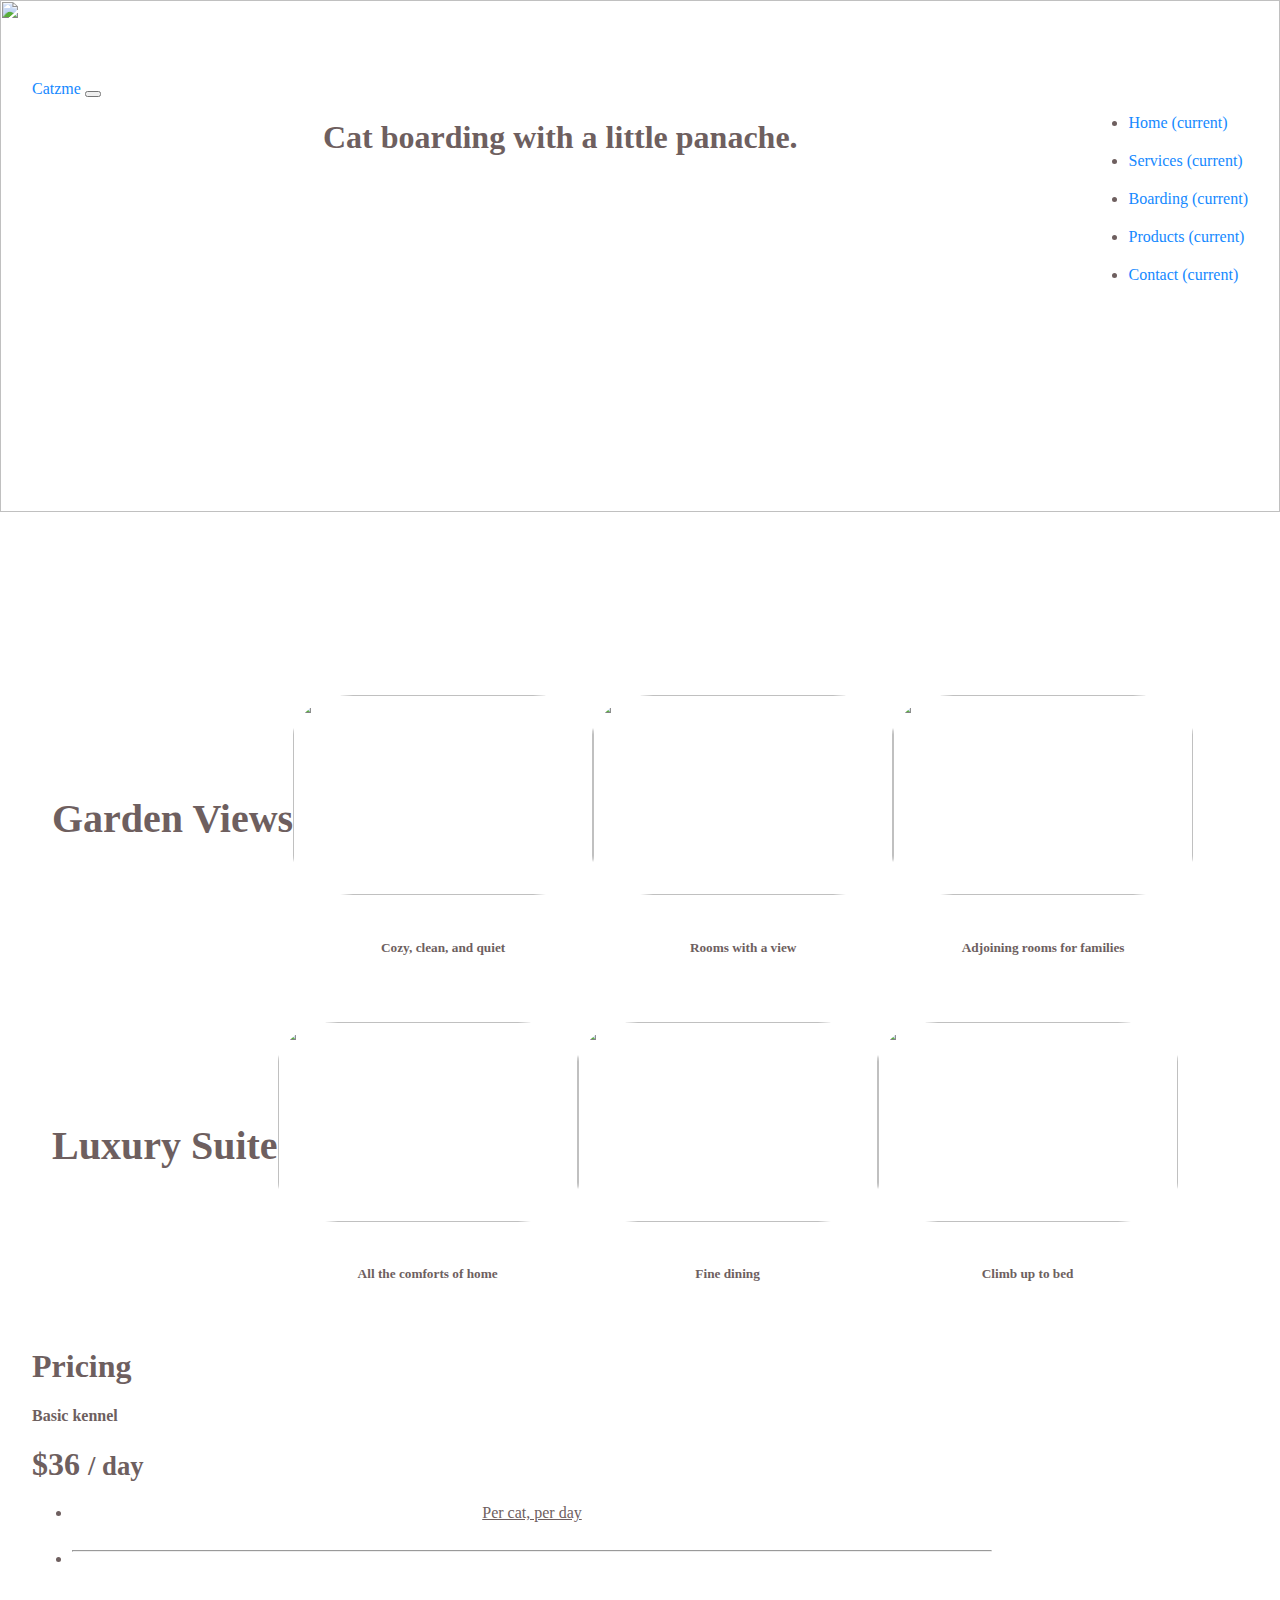
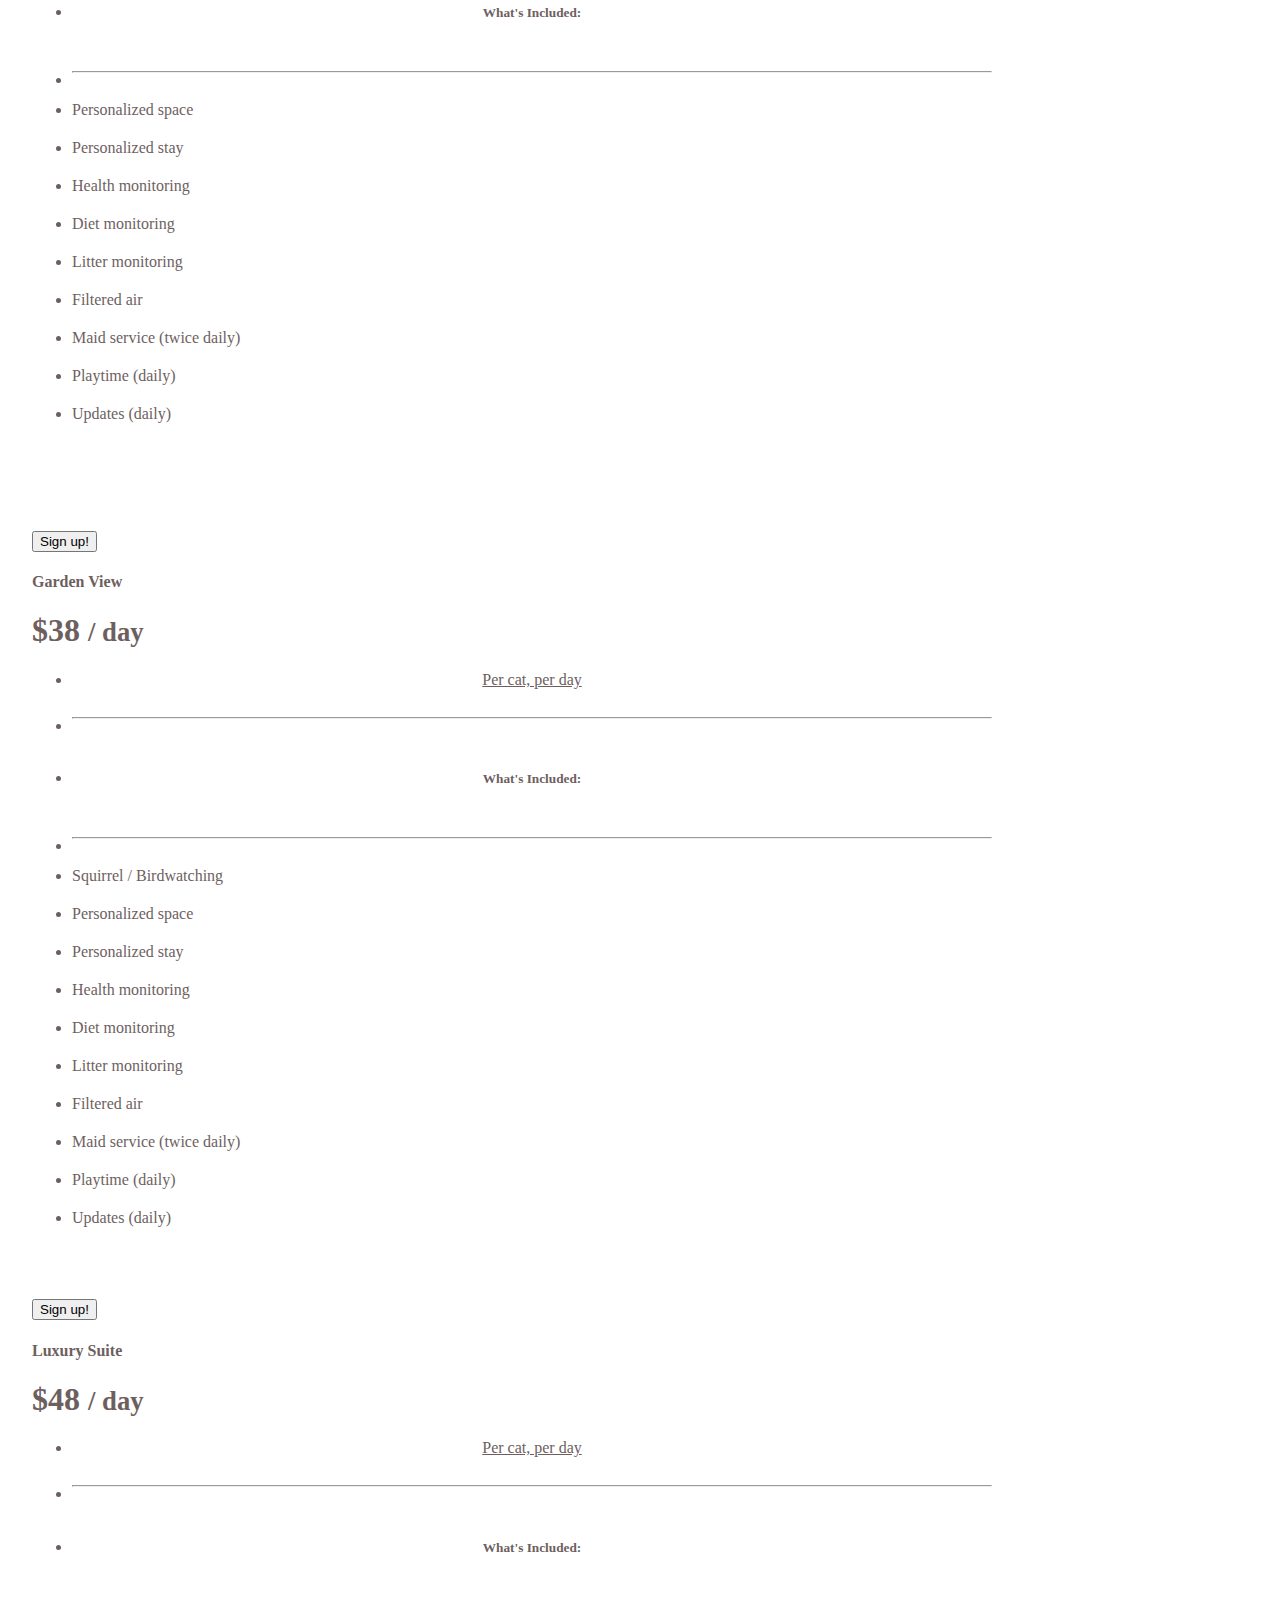
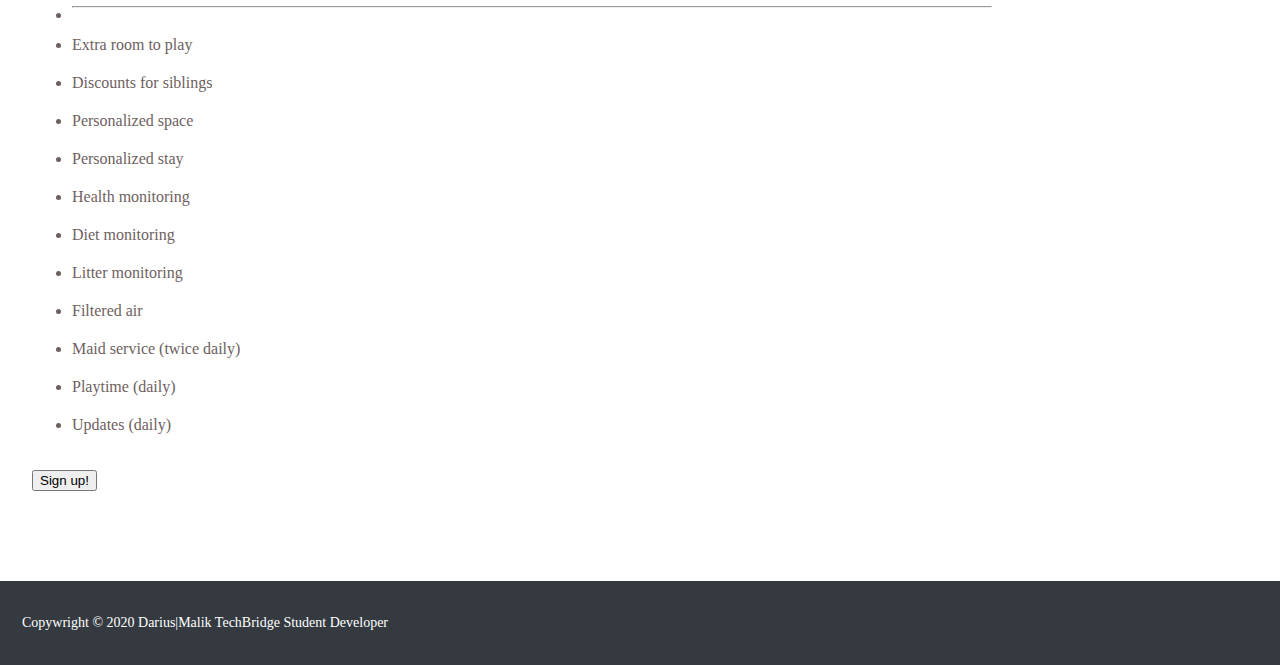
==== boarding.html @ c49a37c1 "Merge pull request #10 from MalikDiop/Mitchell" ====
<!DOCTYPE html>
<html lang="en">
<head>
    <meta charset="UTF-8">
    <meta name="viewport" content="width=device-width, initial-scale=1.0">
    <meta charset="utf-8">
        <meta name="viewport" content="width=device-width, initial-scale=1, shrink-to-fit=no">
        <meta name="description" content="">
        <meta name="author" content="Mark Otto, Jacob Thornton, and Bootstrap contributors">
        <meta name="generator" content="Jekyll v4.0.1">
        <link rel="stylesheet" href="https://stackpath.bootstrapcdn.com/bootstrap/4.5.0/css/bootstrap.min.css" integrity="sha384-9aIt2nRpC12Uk9gS9baDl411NQApFmC26EwAOH8WgZl5MYYxFfc+NcPb1dKGj7Sk" crossorigin="anonymous">
        <link rel="stylesheet" href="style.css">

        <link rel="canonical" href="https://getbootstrap.com/docs/4.5/examples/jumbotron/">

        <!-- Bootstrap core CSS -->
        <link href="../assets/dist/css/bootstrap.css" rel="stylesheet">

        
        <!-- Custom styles for this template -->
        <link href="../assets/dist/css/bootstrap.css" rel="stylesheet">
        <link href="style.css" rel="stylesheet">
    <title>Catzme</title>
</head>
<body style="margin-bottom: 0; padding-bottom: 0;">
    <nav class="navbar navbar-expand-md navbar-dark fixed-top bg-dark">
        <a class="navbar-brand" href="#">Catzme</a>
        <button class="navbar-toggler" type="button" data-toggle="collapse" data-target="#navbarsExampleDefault" aria-controls="navbarsExampleDefault" aria-expanded="false" aria-label="Toggle navigation">
        <span class="navbar-toggler-icon"></span>
        </button>

        <div class="collapse navbar-collapse"  id="navbarsExampleDefault">
            <ul class="navbar-nav ml-auto">
                <li class="nav-item">
                <a class="nav-link" href="index.html">Home <span class="sr-only">(current)</span></a>
                </li>
                <li class="nav-item">
                <a class="nav-link" href="Services.html">Services <span class="sr-only">(current)</span></a>
                </li>
                <li class="nav-item active">
                    <a class="nav-link" href="boarding.html">Boarding <span class="sr-only">(current)</span></a>
                    </li>
                <li class="nav-item">
                <a class="nav-link " href="Products.html">Products <span class="sr-only">(current)</span></a>
                </li>
                <li class="nav-item">
                <a class="nav-link " href="Contact.html">Contact <span class="sr-only">(current)</span></a>
                </li>
                </ul>
        </div>
    </nav>

    <div id="myCarousel" class="carousel slide" data-ride="carousel">
        <ol class="carousel-indicators">
          <!-- <li data-target="#myCarousel" data-slide-to="0" class="active"></li> -->
          <!-- <li data-target="#myCarousel" data-slide-to="1"></li>
          <li data-target="#myCarousel" data-slide-to="2"></li> -->
        </ol>
        <div class="carousel-inner">
          <div class="carousel-item active">
            <img src="images/boarding.jpg" alt="" class="backGroundCat">
            <div class="container">
              <div class="carousel-caption text-center">
                <!-- <h4>Boarding</h4> -->
                <h1 class="display-3">Cat boarding with a little panache.</h1>
                <br>
                <br>
                <br>
                <br>
                
                <!-- <p><a class="btn btn-lg btn-primary" href="#" role="button">Sign up today</a></p> -->
              </div>
            </div>
          </div>

        </div>
    </div>
    <div class="container marketing">
      
      <!-- Three columns of text below the carousel -->
      <div class="row">
        <h3 class="header1 col-lg-12 ">Garden Views</h3>
        <div class="col-lg-4">
          
          <img src="images/Cozy.jpg" alt="" class="view">
          <br>
          <br>
          <h5>Cozy, clean, and quiet</h5>
          
        </div><!-- /.col-lg-4 -->
        <div class="col-lg-4">
          <img src="images/view.jpg" alt="" class="view">
          <br>
          <br>
          <h5>Rooms with a view </h5>
          
        </div><!-- /.col-lg-4 -->
        <div class="col-lg-4">
          <img src="images/family.jpg" alt="" class="view">
          <br>
          <br>
          <h5> Adjoining rooms for families</h5>
          
        </div><!-- /.col-lg-4 -->
      </div><!-- /.row -->
      <div class="row">
        <h3 class="header1 col-lg-12 ">Luxury Suite</h3>
        <div class="col-lg-4">
          <img src="images/comfort.jpg" alt="" class="view">
          <br>
          <br>
          <h5>All the comforts of home</h5>
          
        </div><!-- /.col-lg-4 -->
        <div class="col-lg-4">
          <img src="images/dining.jpg" alt="" class="view">
          <br>
          <br>
          <h5>Fine dining</h5>
          
        </div><!-- /.col-lg-4 -->
        <div class="col-lg-4">
          <img src="images/climb.jpg" alt="" class="view">
          <br>
          <br>
          <h5> Climb up to bed</h5>
          
        </div><!-- /.col-lg-4 -->
      </div>

      <!-- Pricing Info -->
      
      <div class="pricing-header px-3 py-3 pt-md-5 pb-md-4 mx-auto text-center">
        <h1 class="display-4">Pricing</h1>
        
      </div>
      
      <div class="container center">
        <div class="card-deck mb-3 text-center">
          <div class="card mb-4 shadow-sm">
            <div class="card-header">
              <h4 class="my-0 font-weight-normal">Basic kennel</h4>
            </div>
            <div class="card-body">
              <h1 class="card-title pricing-card-title">$36 <small class="text-muted">/ day</small></h1>
              <ul class="list-unstyled mt-3 mb-4">
                <li class= "li">Per cat, per day</li>
                <li><hr></li>
                <li><h5 class="h5">What's Included:</h5></li>
                <li><hr></li>
                <li>Personalized space</li>
                <li>Personalized stay</li>
                <li>Health monitoring</li>
                <li>Diet monitoring</li>
                <li>Litter monitoring</li>
                <li>Filtered air</li>
                <li>Maid service (twice daily)</li>
                <li>Playtime (daily)</li>
                <li>Updates (daily)</li>
                <br>
                <br>
                <br>
                <br>

                
              </ul>
              <a href="Contact.html"><button type="button" class="btn btn-lg btn-block btn-outline-primary" href="contact.html">Sign up!</button></a>
            </div>
          </div>
          <div class="card mb-4 shadow-sm">
            <div class="card-header">
              <h4 class="my-0 font-weight-normal">Garden View</h4>
            </div>
            <div class="card-body">
              <h1 class="card-title pricing-card-title">$38 <small class="text-muted">/ day</small></h1>
              <ul class="list-unstyled mt-3 mb-4">
                <li class= "li">Per cat, per day</li>
                <li><hr></li>
                <li><h5 class="h5">What's Included:</h5></li>
                <li><hr></li>
                <li>Squirrel / Birdwatching</li>
                <li>Personalized space</li>
                <li>Personalized stay</li>
                <li>Health monitoring</li>
                <li>Diet monitoring</li>
                <li>Litter monitoring</li>
                <li>Filtered air</li>
                <li>Maid service (twice daily)</li>
                <li>Playtime (daily)</li>
                <li>Updates (daily)</li>
                <br>
                <br>
                
              </ul>
              <a href="Contact.html"><button type="button" class="btn btn-lg btn-block btn-outline-primary" href="contact.html">Sign up!</button></a>            </div>
          </div>
          <div class="card mb-4 shadow-sm">
            <div class="card-header">
              <h4 class="my-0 font-weight-normal">Luxury Suite</h4>
            </div>
            <div class="card-body">
              <h1 class="card-title pricing-card-title">$48 <small class="text-muted">/ day</small></h1>
              <ul class="list-unstyled mt-3 mb-4">
                <li class= "li">Per cat, per day</li>
                <li><hr></li>
                <li><h5 class="h5">What's Included:</h5></li>
                <li><hr></li>
                <li>Extra room to play</li>
                <li>Discounts for siblings</li>
                <li>Personalized space</li>
                <li>Personalized stay</li>
                <li>Health monitoring</li>
                <li>Diet monitoring</li>
                <li>Litter monitoring</li>
                <li>Filtered air</li>
                <li>Maid service (twice daily)</li>
                <li>Playtime (daily)</li>
                <li>Updates (daily)</li>
                
              </ul>
              <a href="Contact.html"><button type="button" class="btn btn-lg btn-block btn-outline-primary" href="contact.html">Sign up!</button></a>            </div>
          </div>
        </div>
      </div>
    </div>
    <br>
    <br>
    <br>
    <br>
    <br>

  </body>
  </div>
    <footer class="body" style="text-align: left;" style="margin-left: 50px;">
        <p>Copywright &copy; 2020 Darius|Malik TechBridge Student Developer</p>
    </footer>
        
       
    <script src="https://code.jquery.com/jquery-3.5.1.slim.min.js" integrity="sha384-DfXdz2htPH0lsSSs5nCTpuj/zy4C+OGpamoFVy38MVBnE+IbbVYUew+OrCXaRkfj" crossorigin="anonymous"></script>
      <script src="https://cdn.jsdelivr.net/npm/popper.js@1.16.0/dist/umd/popper.min.js" integrity="sha384-Q6E9RHvbIyZFJoft+2mJbHaEWldlvI9IOYy5n3zV9zzTtmI3UksdQRVvoxMfooAo" crossorigin="anonymous"></script>
      <script src="https://stackpath.bootstrapcdn.com/bootstrap/4.5.0/js/bootstrap.min.js" integrity="sha384-OgVRvuATP1z7JjHLkuOU7Xw704+h835Lr+6QL9UvYjZE3Ipu6Tp75j7Bh/kR0JKI" crossorigin="anonymous"></script>
      <script src="script.js"></script>
    

</html>
---- style.css ----
body {
    padding-top: 3.5rem;
    display: block;
    margin: 2rem;
}

.navbar-nav {
    float: right;

}

.Image1 {
    width: 100%;
    
}

/*-----------Switched Button----*/

/* Dark Mode */
.dark {
    background-color: #333;
    color: white;
    height: 100vh;
    margin: 20px;
  }
  
  .dark li a {
    color: white;
  }
  
  .dark li a:hover {
    background-color: #111;
  }
  
  /* Light Mode */
  .light {
    background-color: #7d0552;
    color: white;
    height: 100vh;
  }
  
  .light li a {
    color: white;
  }
  
  .light li a:hover {
    background-color: rgb(29, 128, 210);
  }
  
  /* Styling the Switch button */
  .switch {
    position: relative;
    display: inline-block;
    width: 60px;
    height: 34px;
  }
  
  /* Hide default HTML checkbox */
  .switch input {
    opacity: 0;
    width: 0;
    height: 0;
  }
  
  /* The slider */
  .slider {
    position: absolute;
    cursor: pointer;
    top: 0;
    left: 0;
    right: 0;
    bottom: 0;
    background-color: #111;
    -webkit-transition: .4s;
    transition: .4s;
  }
  
  .slider:before {
    position: absolute;
    content: "";
    height: 26px;
    width: 26px;
    left: 4px;
    bottom: 4px;
    background-color: white;
    -webkit-transition: .4s;
    transition: .4s;
  }
  
  input:checked + .slider {
    background-color: rgb(236, 17, 181);
  }
  
  input:focus + .slider {
    box-shadow: 0 0 1px rgb(29, 128, 210);
  }
  
  input:checked + .slider:before {
    -webkit-transform: translateX(26px);
    -ms-transform: translateX(26px);
    transform: translateX(26px);
  }
  
  /* Rounded sliders */
  .slider.round {
    border-radius: 34px;
    width: 60px;
  }
  
  .slider.round:before {
    border-radius: 50%;
  }
  
  .row {
    margin: 20px;
    display: flex;
    
     }
  .col {
    margin: 20px;
    
   
  }


/*Move from index.html*/
/*<style>*/
.bd-placeholder-img {
    font-size: 1.125rem;
    text-anchor: middle;
    -webkit-user-select: none;
    -moz-user-select: none;
    -ms-user-select: none;
    user-select: none;
}

@media (min-width: 768px) {
    .bd-placeholder-img-lg {
    font-size: 3.5rem;
    }
}
/*  </style>*/


/*Move from Products.html*/

li{
    text-align: right;
}
.row{
    width: 100%;
}

img{
    width: 100%;
    ;
}
.display-3{
    text-align: center;
}

.product_description{
    display: block;
    margin-block-start: 2em;
    margin-block-end: 3em;
    margin-inline-start: 20px;
    margin-inline-end: 0px;
    font-size: large;

}
.product1{
    padding-inline-start: 50px;
    width: 100%;
    padding-top: 50px;
}
li{
    text-align: left;
    padding-bottom: 20px;
}
#image2{
    width: 100%;

}

#fl-to-top {
  
  
  background-color: #333;
  position: fixed;
  bottom: 15px;
  right: 15px;
  width: 44px;
  height: 42px;
  text-align: center;
  z-index: 1003;
}

a {
  color: #d6bbc0;
  text-decoration: none;
  cursor: pointer;
  text-align: center;
}
#fl-to-top i {
  position: absolute;
  top: 12px;
  left: 6px;
  color: white;
  font-size: 50px;
  line-height: 30px;
  font-weight: bolder;
  
}
.fa, .fas {
  font-weight: 900;
}
.fa, .far, .fas {
  font-family: "Font Awesome 5 Free";
}


/*contact*/

.display-4{
    margin-top: 20px;
}

main{
    margin-left: 30px;
}

/*footer*/
.body{
    margin-left: -50px;
    margin-bottom: 0px;
    font-size: 14px;
    background-color: #343a40!important;
    width: 1500px;
    padding: 20px 0px 20px 40px;
    color: white;
    display: block;
}
.gray{
  height: 100vh;
    margin: 20px;

}

/*Contact with game*/

.happyFace{
  text-align: center;
}

a{
  color: #1589ff;
}

/* Carousel */
/* GLOBAL STYLES
-------------------------------------------------- */
/* Padding below the footer and lighter body text */

body {
  padding-top: 3rem;
  padding-bottom: 3rem;
  color: #6e5f5f;
}


/* CUSTOMIZE THE CAROUSEL
-------------------------------------------------- */

/* Carousel base class */
.carousel {
  margin-bottom: 4rem;
}
/* Since positioning the image, we need to help out the caption */
.carousel-caption {
  bottom: 3rem;
  z-index: 10;
}

/* Declare heights because of positioning of img element */
.carousel-item {
  height: 32rem;
}
.carousel-item > img {
  position: absolute;
  top: 0;
  left: 0;
  min-width: 100%;
  height: 32rem;
}


/* MARKETING CONTENT
-------------------------------------------------- */

/* Center align the text within the three columns below the carousel */
.marketing .col-lg-4 {
  margin-bottom: 1.5rem;
  text-align: center;
}
.marketing h2 {
  font-weight: 400;
}
.marketing .col-lg-4 p {
  margin-right: .75rem;
  margin-left: .75rem;
}


/* Featurettes
------------------------- */

.featurette-divider {
  margin: 5rem 0; /* Space out the Bootstrap <hr> more */
}

/* Thin out the marketing headings */
.featurette-heading {
  font-weight: 300;
  line-height: 1;
  letter-spacing: -.05rem;
}


/* RESPONSIVE CSS
-------------------------------------------------- */

@media (min-width: 40em) {
  /* Bump up size of carousel content */
  .carousel-caption p {
    margin-bottom: 1.25rem;
    font-size: 1.25rem;
    line-height: 1.4;
  }

  .featurette-heading {
    font-size: 50px;
  }
}

@media (min-width: 62em) {
  .featurette-heading {
    margin-top: 7rem;
  }
}




.cat-1{
    width: 140px;
    height: 140px;
    border-radius: 50%;

}
.cat-2{
    width: 140px;
    height: 140px;
    border-radius: 50%;
}

.cat-3{
    width: 140px;
    height: 140px;
    border-radius: 50%;

}

.backGroundCat{


}


.square{
    width: 500px;
    height: 350px;
}

.prevent{

    width: 400;
    height: 400;

}

.header1{
    text-align: center;
    font-size: 40px;
    white-space: pre-wrap;
    margin-bottom: 60px;
    margin-top: 100px;
}

.view{
    width: 300px;
    height: 200px;
    border-radius: 20%;
}

/* Pricing */

html {
    font-size: 14px;
  }
  @media (min-width: 768px) {
    html {
      font-size: 16px;
    }
  }
  
  .center {
    max-width: 960px;
  }
  
  .pricing-header {
    max-width: 700px;
  }
  
  .card-deck .card {
    min-width: 220px;
  }


  .li{
      text-align: center;
      text-decoration: underline;
  }
  
.h5{
  text-align: center;
}

.underline{
  border-top: 3px solid;
}
---- style.css ----
body {
    padding-top: 3.5rem;
    display: block;
    margin: 2rem;
}

.navbar-nav {
    float: right;

}

.Image1 {
    width: 100%;
    
}

/*-----------Switched Button----*/

/* Dark Mode */
.dark {
    background-color: #333;
    color: white;
    height: 100vh;
    margin: 20px;
  }
  
  .dark li a {
    color: white;
  }
  
  .dark li a:hover {
    background-color: #111;
  }
  
  /* Light Mode */
  .light {
    background-color: #7d0552;
    color: white;
    height: 100vh;
  }
  
  .light li a {
    color: white;
  }
  
  .light li a:hover {
    background-color: rgb(29, 128, 210);
  }
  
  /* Styling the Switch button */
  .switch {
    position: relative;
    display: inline-block;
    width: 60px;
    height: 34px;
  }
  
  /* Hide default HTML checkbox */
  .switch input {
    opacity: 0;
    width: 0;
    height: 0;
  }
  
  /* The slider */
  .slider {
    position: absolute;
    cursor: pointer;
    top: 0;
    left: 0;
    right: 0;
    bottom: 0;
    background-color: #111;
    -webkit-transition: .4s;
    transition: .4s;
  }
  
  .slider:before {
    position: absolute;
    content: "";
    height: 26px;
    width: 26px;
    left: 4px;
    bottom: 4px;
    background-color: white;
    -webkit-transition: .4s;
    transition: .4s;
  }
  
  input:checked + .slider {
    background-color: rgb(236, 17, 181);
  }
  
  input:focus + .slider {
    box-shadow: 0 0 1px rgb(29, 128, 210);
  }
  
  input:checked + .slider:before {
    -webkit-transform: translateX(26px);
    -ms-transform: translateX(26px);
    transform: translateX(26px);
  }
  
  /* Rounded sliders */
  .slider.round {
    border-radius: 34px;
    width: 60px;
  }
  
  .slider.round:before {
    border-radius: 50%;
  }
  
  .row {
    margin: 20px;
    display: flex;
    
     }
  .col {
    margin: 20px;
    
   
  }


/*Move from index.html*/
/*<style>*/
.bd-placeholder-img {
    font-size: 1.125rem;
    text-anchor: middle;
    -webkit-user-select: none;
    -moz-user-select: none;
    -ms-user-select: none;
    user-select: none;
}

@media (min-width: 768px) {
    .bd-placeholder-img-lg {
    font-size: 3.5rem;
    }
}
/*  </style>*/


/*Move from Products.html*/

li{
    text-align: right;
}
.row{
    width: 100%;
}

img{
    width: 100%;
    ;
}
.display-3{
    text-align: center;
}

.product_description{
    display: block;
    margin-block-start: 2em;
    margin-block-end: 3em;
    margin-inline-start: 20px;
    margin-inline-end: 0px;
    font-size: large;

}
.product1{
    padding-inline-start: 50px;
    width: 100%;
    padding-top: 50px;
}
li{
    text-align: left;
    padding-bottom: 20px;
}
#image2{
    width: 100%;

}

#fl-to-top {
  
  
  background-color: #333;
  position: fixed;
  bottom: 15px;
  right: 15px;
  width: 44px;
  height: 42px;
  text-align: center;
  z-index: 1003;
}

a {
  color: #d6bbc0;
  text-decoration: none;
  cursor: pointer;
  text-align: center;
}
#fl-to-top i {
  position: absolute;
  top: 12px;
  left: 6px;
  color: white;
  font-size: 50px;
  line-height: 30px;
  font-weight: bolder;
  
}
.fa, .fas {
  font-weight: 900;
}
.fa, .far, .fas {
  font-family: "Font Awesome 5 Free";
}


/*contact*/

.display-4{
    margin-top: 20px;
}

main{
    margin-left: 30px;
}

/*footer*/
.body{
    margin-left: -50px;
    margin-bottom: 0px;
    font-size: 14px;
    background-color: #343a40!important;
    width: 1500px;
    padding: 20px 0px 20px 40px;
    color: white;
    display: block;
}
.gray{
  height: 100vh;
    margin: 20px;

}

/*Contact with game*/

.happyFace{
  text-align: center;
}

a{
  color: #1589ff;
}

/* Carousel */
/* GLOBAL STYLES
-------------------------------------------------- */
/* Padding below the footer and lighter body text */

body {
  padding-top: 3rem;
  padding-bottom: 3rem;
  color: #6e5f5f;
}


/* CUSTOMIZE THE CAROUSEL
-------------------------------------------------- */

/* Carousel base class */
.carousel {
  margin-bottom: 4rem;
}
/* Since positioning the image, we need to help out the caption */
.carousel-caption {
  bottom: 3rem;
  z-index: 10;
}

/* Declare heights because of positioning of img element */
.carousel-item {
  height: 32rem;
}
.carousel-item > img {
  position: absolute;
  top: 0;
  left: 0;
  min-width: 100%;
  height: 32rem;
}


/* MARKETING CONTENT
-------------------------------------------------- */

/* Center align the text within the three columns below the carousel */
.marketing .col-lg-4 {
  margin-bottom: 1.5rem;
  text-align: center;
}
.marketing h2 {
  font-weight: 400;
}
.marketing .col-lg-4 p {
  margin-right: .75rem;
  margin-left: .75rem;
}


/* Featurettes
------------------------- */

.featurette-divider {
  margin: 5rem 0; /* Space out the Bootstrap <hr> more */
}

/* Thin out the marketing headings */
.featurette-heading {
  font-weight: 300;
  line-height: 1;
  letter-spacing: -.05rem;
}


/* RESPONSIVE CSS
-------------------------------------------------- */

@media (min-width: 40em) {
  /* Bump up size of carousel content */
  .carousel-caption p {
    margin-bottom: 1.25rem;
    font-size: 1.25rem;
    line-height: 1.4;
  }

  .featurette-heading {
    font-size: 50px;
  }
}

@media (min-width: 62em) {
  .featurette-heading {
    margin-top: 7rem;
  }
}




.cat-1{
    width: 140px;
    height: 140px;
    border-radius: 50%;

}
.cat-2{
    width: 140px;
    height: 140px;
    border-radius: 50%;
}

.cat-3{
    width: 140px;
    height: 140px;
    border-radius: 50%;

}

.backGroundCat{


}


.square{
    width: 500px;
    height: 350px;
}

.prevent{

    width: 400;
    height: 400;

}

.header1{
    text-align: center;
    font-size: 40px;
    white-space: pre-wrap;
    margin-bottom: 60px;
    margin-top: 100px;
}

.view{
    width: 300px;
    height: 200px;
    border-radius: 20%;
}

/* Pricing */

html {
    font-size: 14px;
  }
  @media (min-width: 768px) {
    html {
      font-size: 16px;
    }
  }
  
  .center {
    max-width: 960px;
  }
  
  .pricing-header {
    max-width: 700px;
  }
  
  .card-deck .card {
    min-width: 220px;
  }


  .li{
      text-align: center;
      text-decoration: underline;
  }
  
.h5{
  text-align: center;
}

.underline{
  border-top: 3px solid;
}
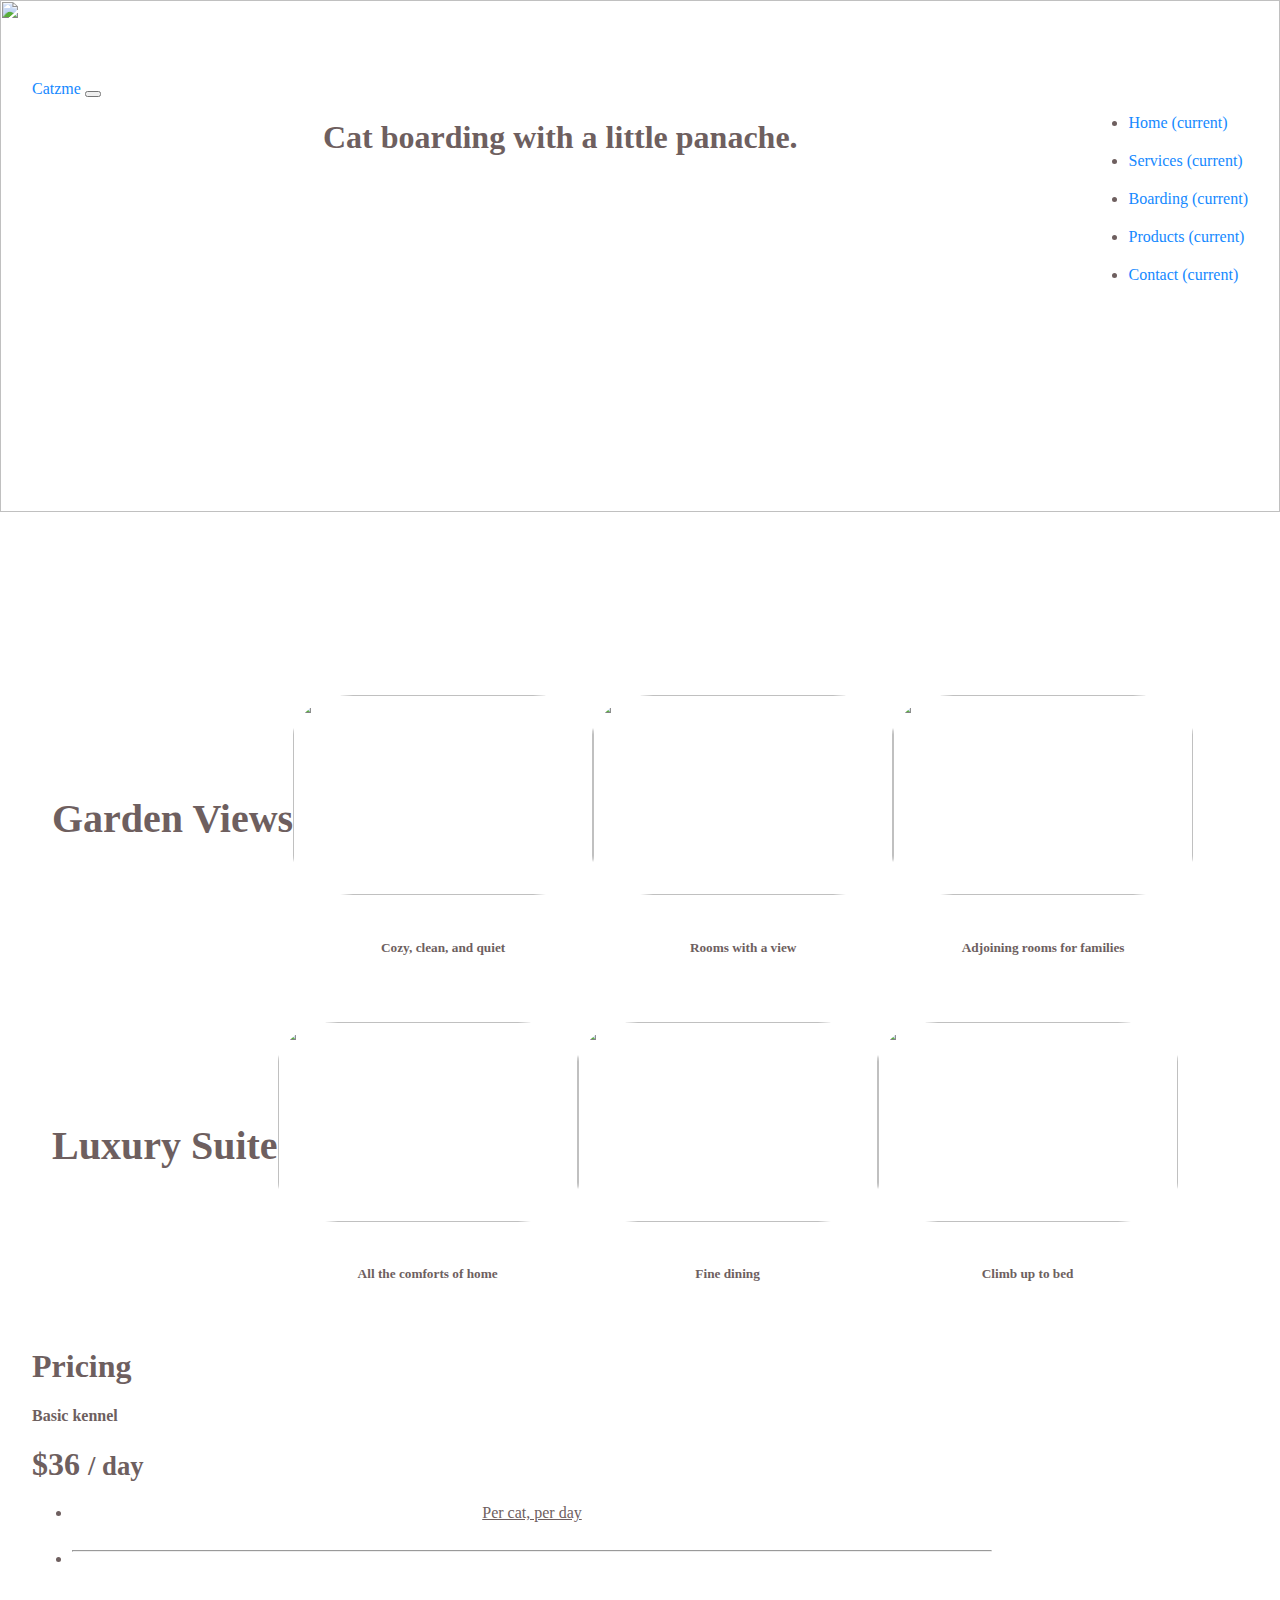
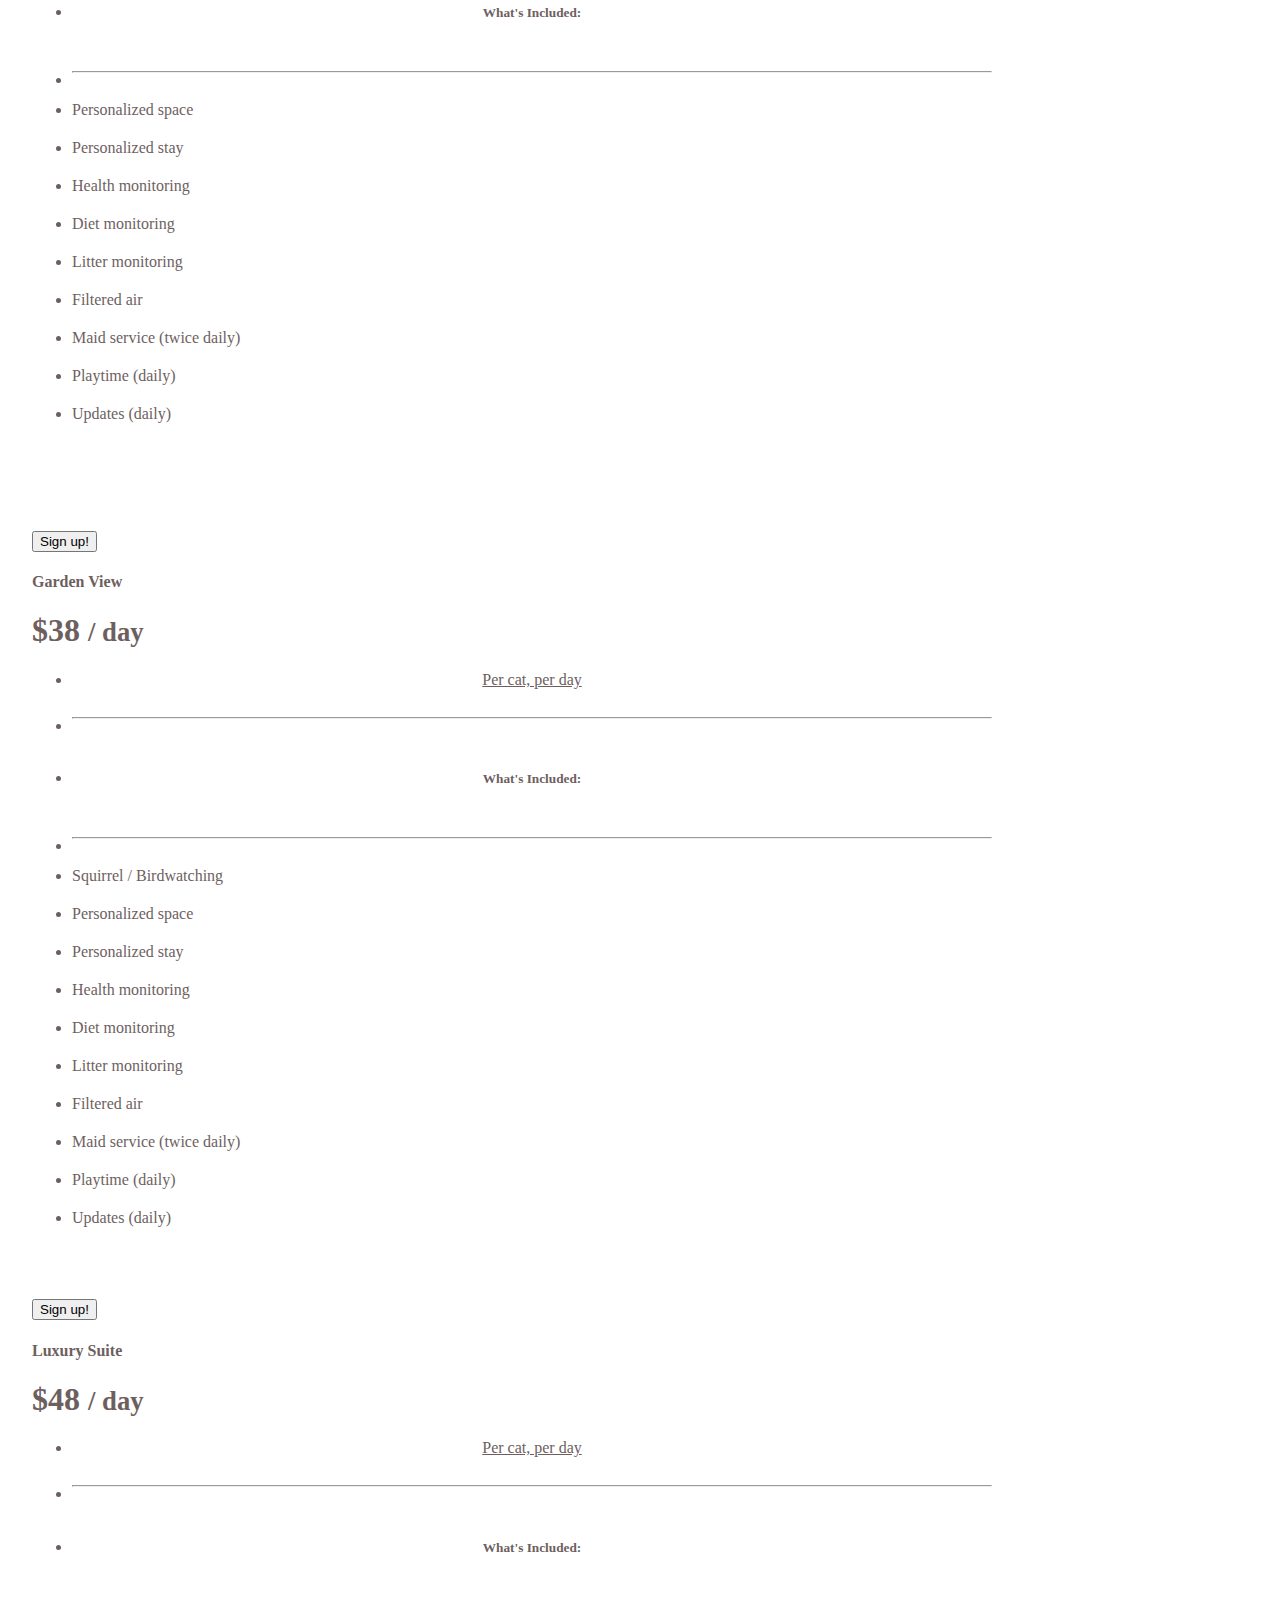
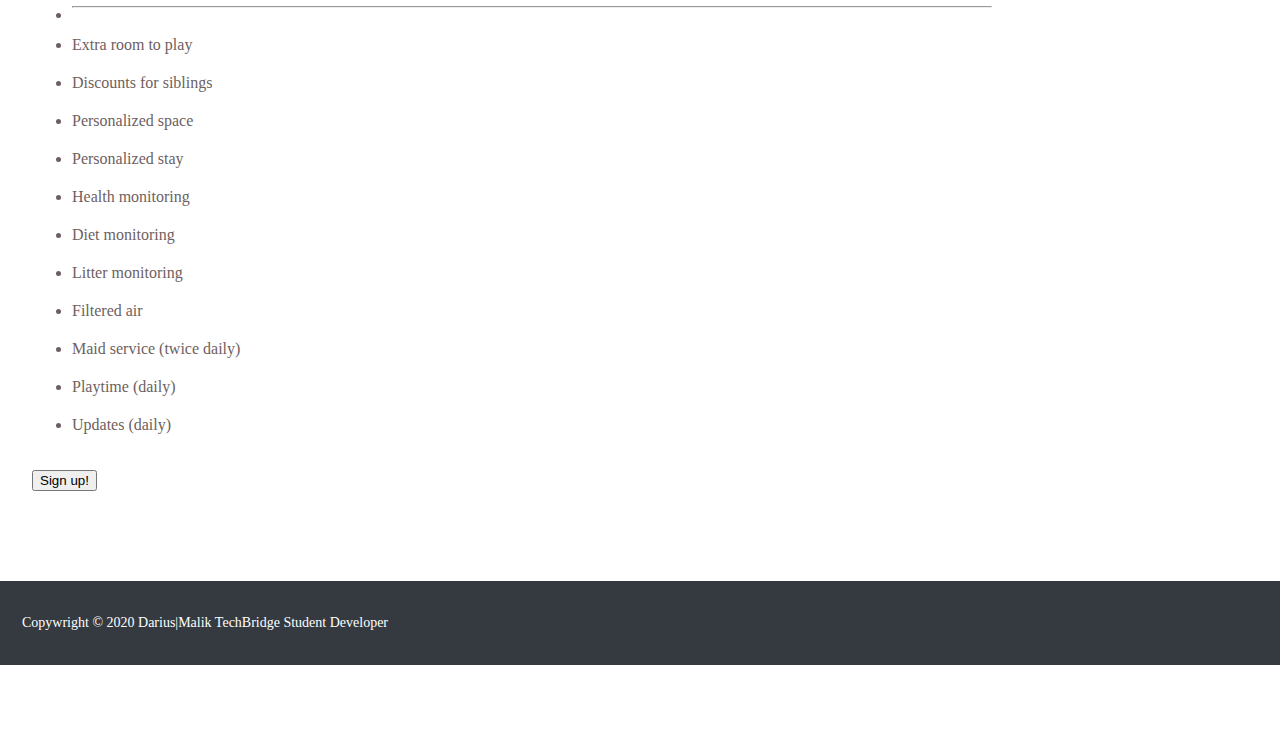
==== commit 58c498e5: "final project" ====
--- a/boarding.html
+++ b/boarding.html
@@ -22,7 +22,7 @@
         <link href="style.css" rel="stylesheet">
     <title>Catzme</title>
 </head>
-<body style="margin-bottom: 0; padding-bottom: 0;">
+<body>
     <nav class="navbar navbar-expand-md navbar-dark fixed-top bg-dark">
         <a class="navbar-brand" href="#">Catzme</a>
         <button class="navbar-toggler" type="button" data-toggle="collapse" data-target="#navbarsExampleDefault" aria-controls="navbarsExampleDefault" aria-expanded="false" aria-label="Toggle navigation">
@@ -75,6 +75,60 @@
 
         </div>
     </div>
+
+    <!-- <div class="col-lg-12 spacer"></div>
+
+    <div class="sqs-block">
+      <div class="sqs-block-content">
+        <h2 style="text-align: center;white-space: pre-wrap;">Home away from home</h2>
+      </div>
+    </div>
+
+    <div class="row sqs-row">
+      <div class="col sqs-col-2 span-2">
+        <div class="sqs-block spacer-block">
+
+        </div>
+
+        <div class="col sqs-col-4">
+          <div class="sqs-block html-block">
+            <div class="sqs-block-content">
+              <h3 style="text-align: center; white-space: pre-wrap">
+              <strong>Personalized space</strong></h3>
+              <p style="text-align: center; white-space: pre-wrap;">
+              "Bring along blankets, bedding, toys or anything else to make it feel like home. We're happy to accommodate."</p>
+
+            </div>
+
+          </div>
+
+        </div>
+        <div class="col sqs-col-4">
+          <div class="sqs-block html-block">
+            <div class="sqs-block-content">
+              <h3 style="text-align: center; white-space: pre-wrap">
+              <strong>Sterile and safe</strong></h3>
+              <p style="text-align: center; white-space: pre-wrap;">
+              "Our baording area has its own ventilation system, and is thoroughly cleaned multiple times per day."</p>
+
+            </div>
+
+          </div>
+
+        </div>
+
+      </div>
+      
+
+      </div>
+
+    </div> -->
+
+
+
+
+
+
     <div class="container marketing">
       
       <!-- Three columns of text below the carousel -->
--- a/style.css
+++ b/style.css
@@ -437,4 +437,8 @@
 
 .underline{
   border-top: 3px solid;
+}
+
+.spacer{
+  margin: 20px;
 }--- a/style.css
+++ b/style.css
@@ -437,4 +437,8 @@
 
 .underline{
   border-top: 3px solid;
+}
+
+.spacer{
+  margin: 20px;
 }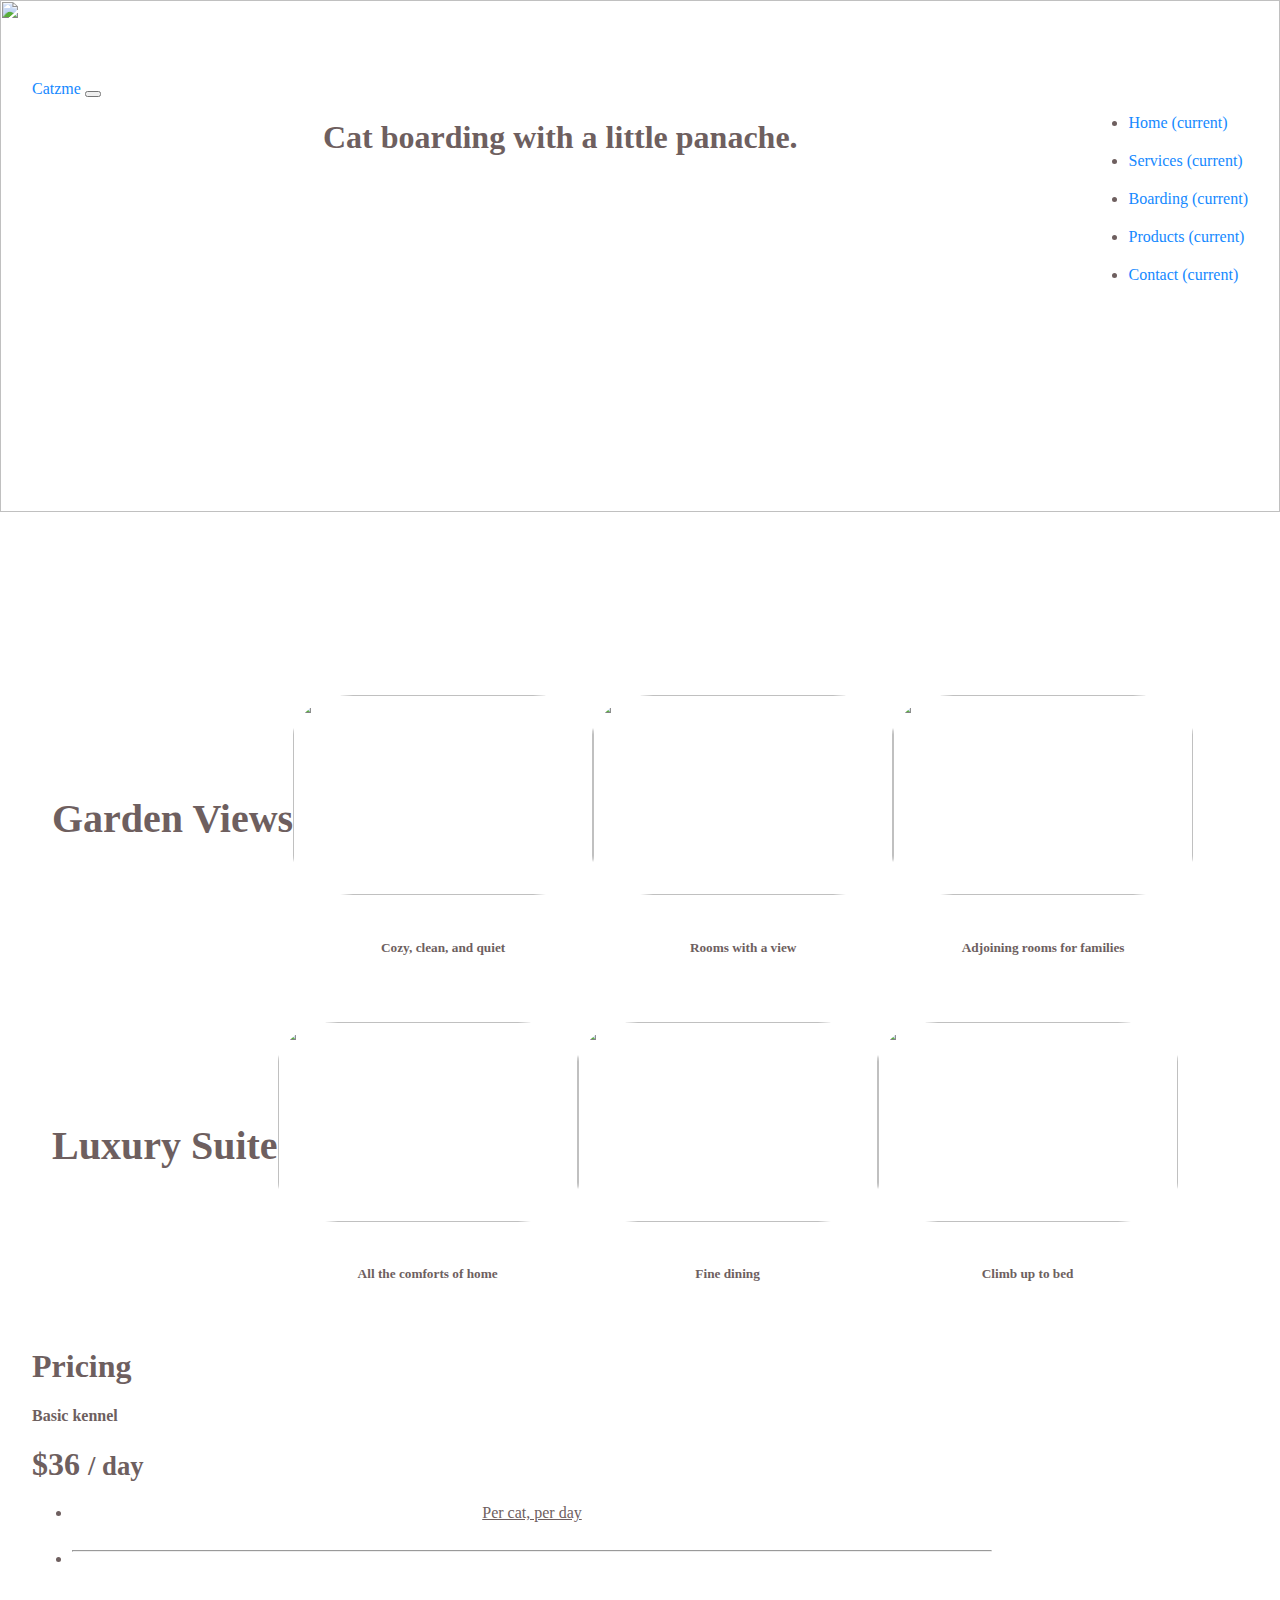
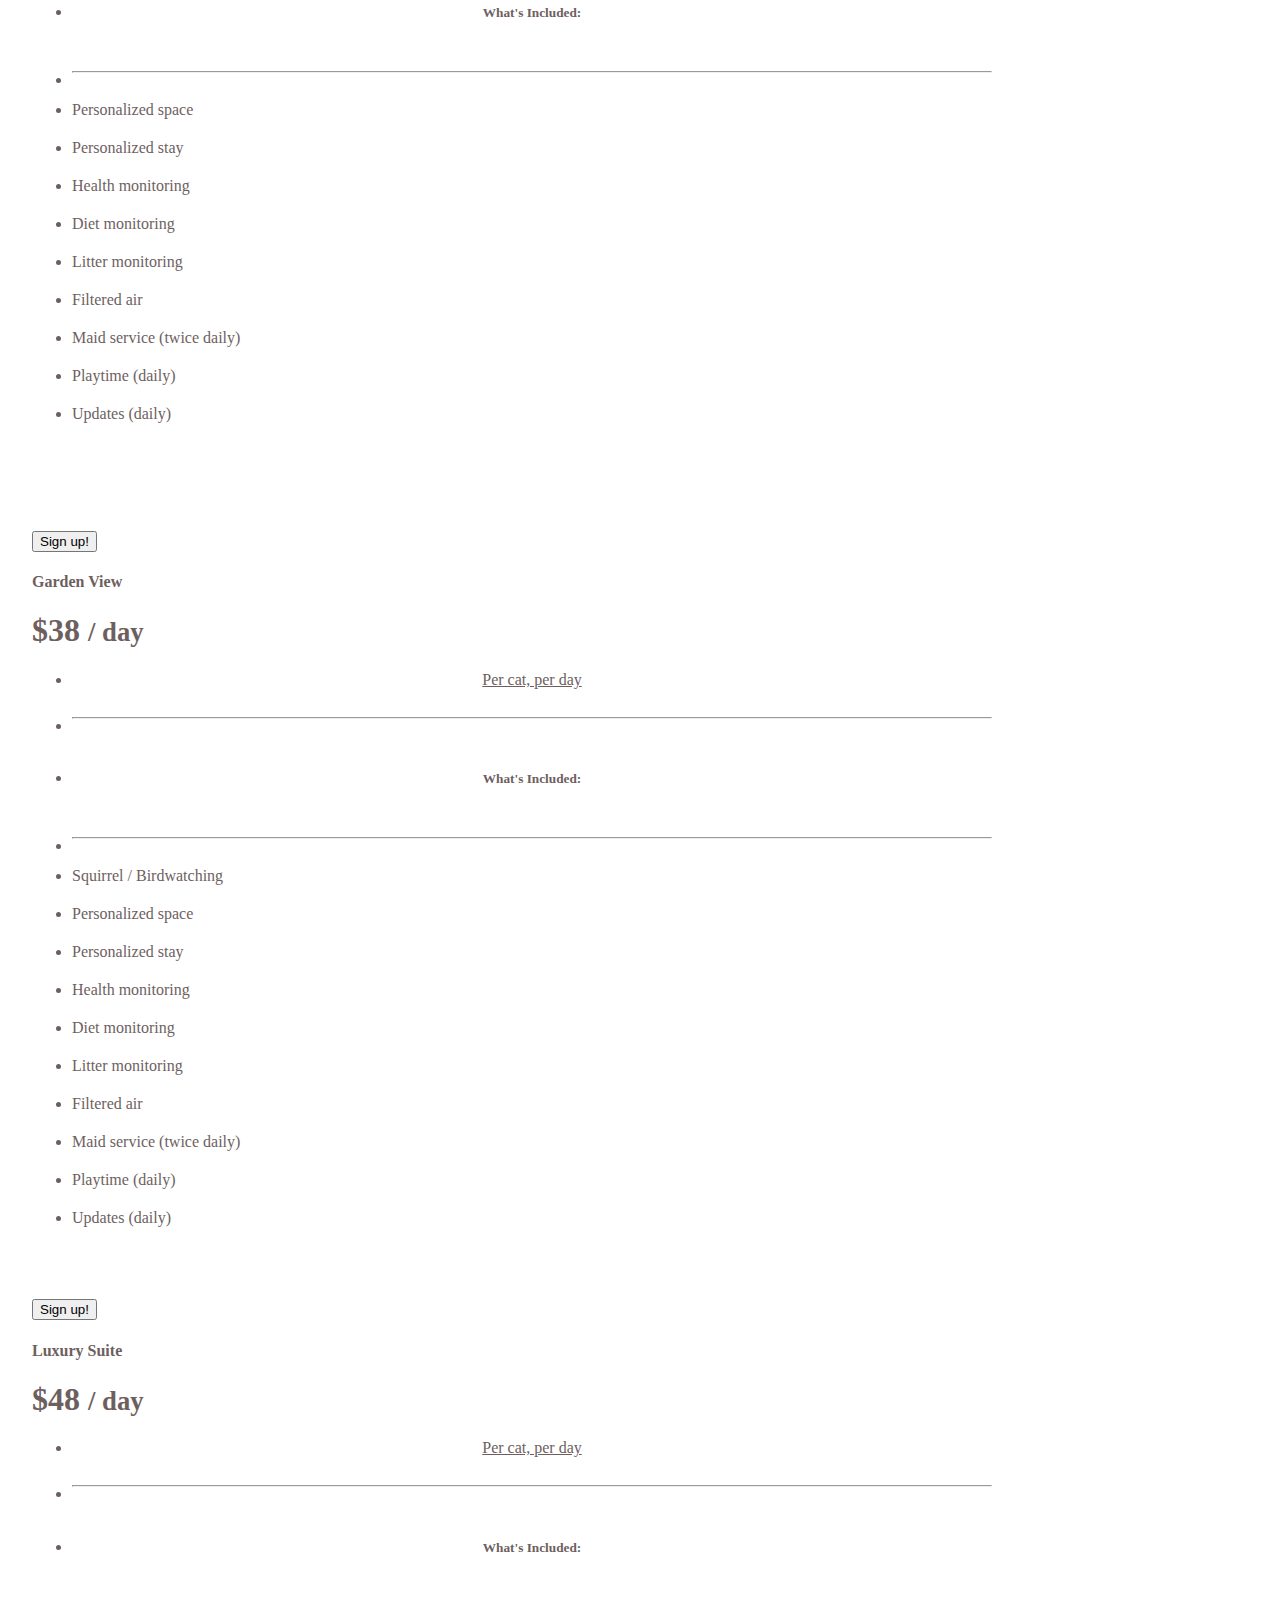
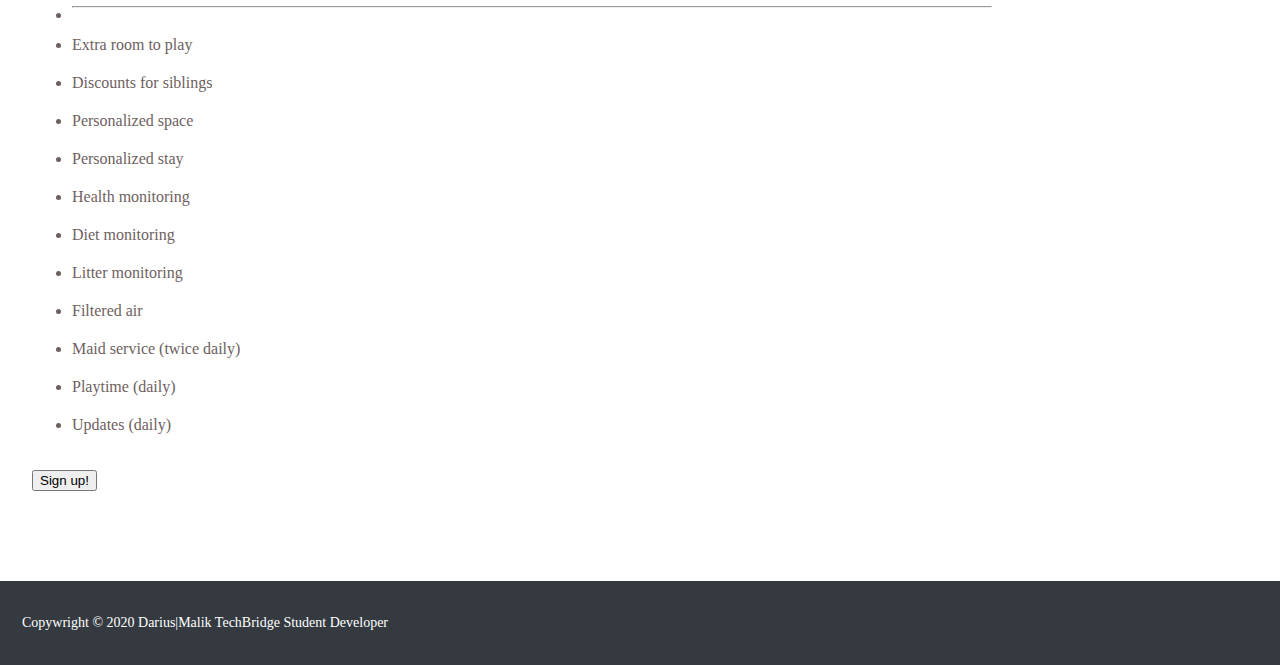
==== commit f3d79d26: "Merge pull request #11 from MalikDiop/Mitchell" ====
--- a/boarding.html
+++ b/boarding.html
@@ -22,7 +22,7 @@
         <link href="style.css" rel="stylesheet">
     <title>Catzme</title>
 </head>
-<body>
+<body style="margin-bottom: 0; padding-bottom: 0;">
     <nav class="navbar navbar-expand-md navbar-dark fixed-top bg-dark">
         <a class="navbar-brand" href="#">Catzme</a>
         <button class="navbar-toggler" type="button" data-toggle="collapse" data-target="#navbarsExampleDefault" aria-controls="navbarsExampleDefault" aria-expanded="false" aria-label="Toggle navigation">
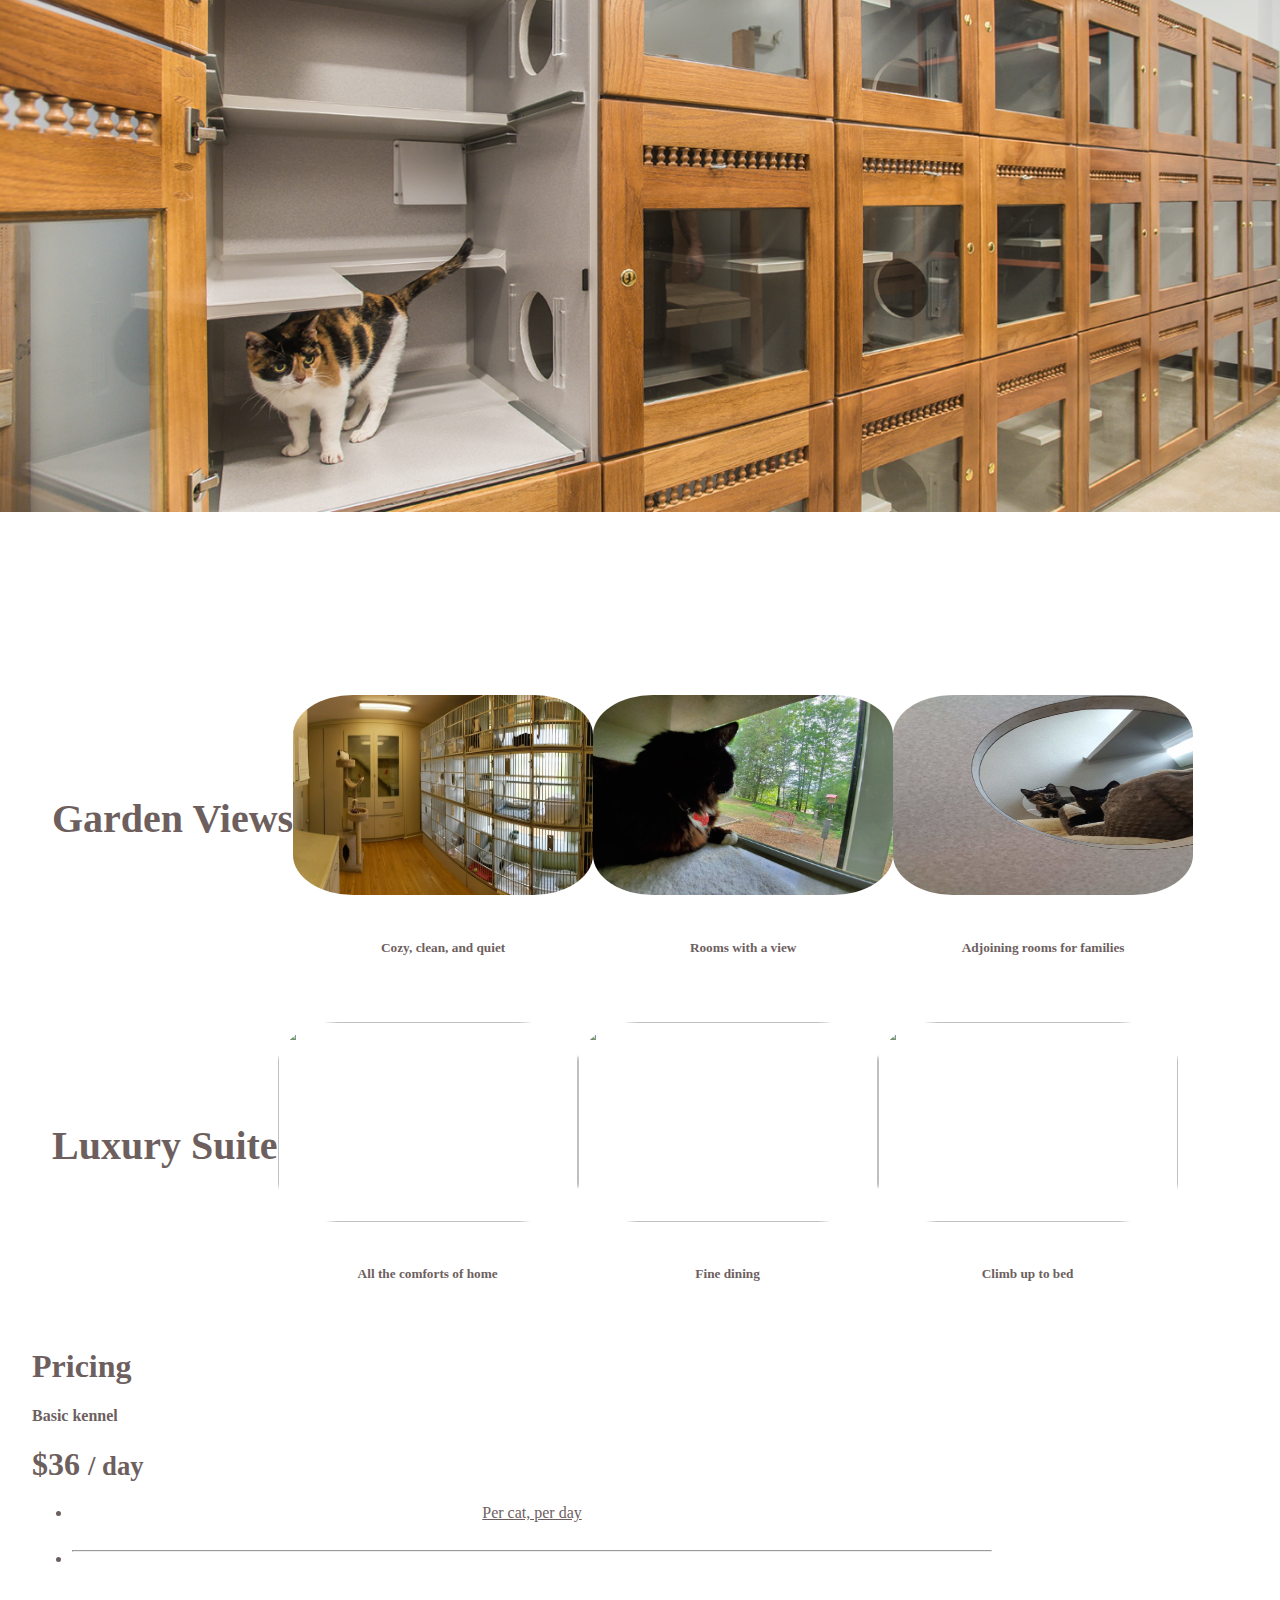
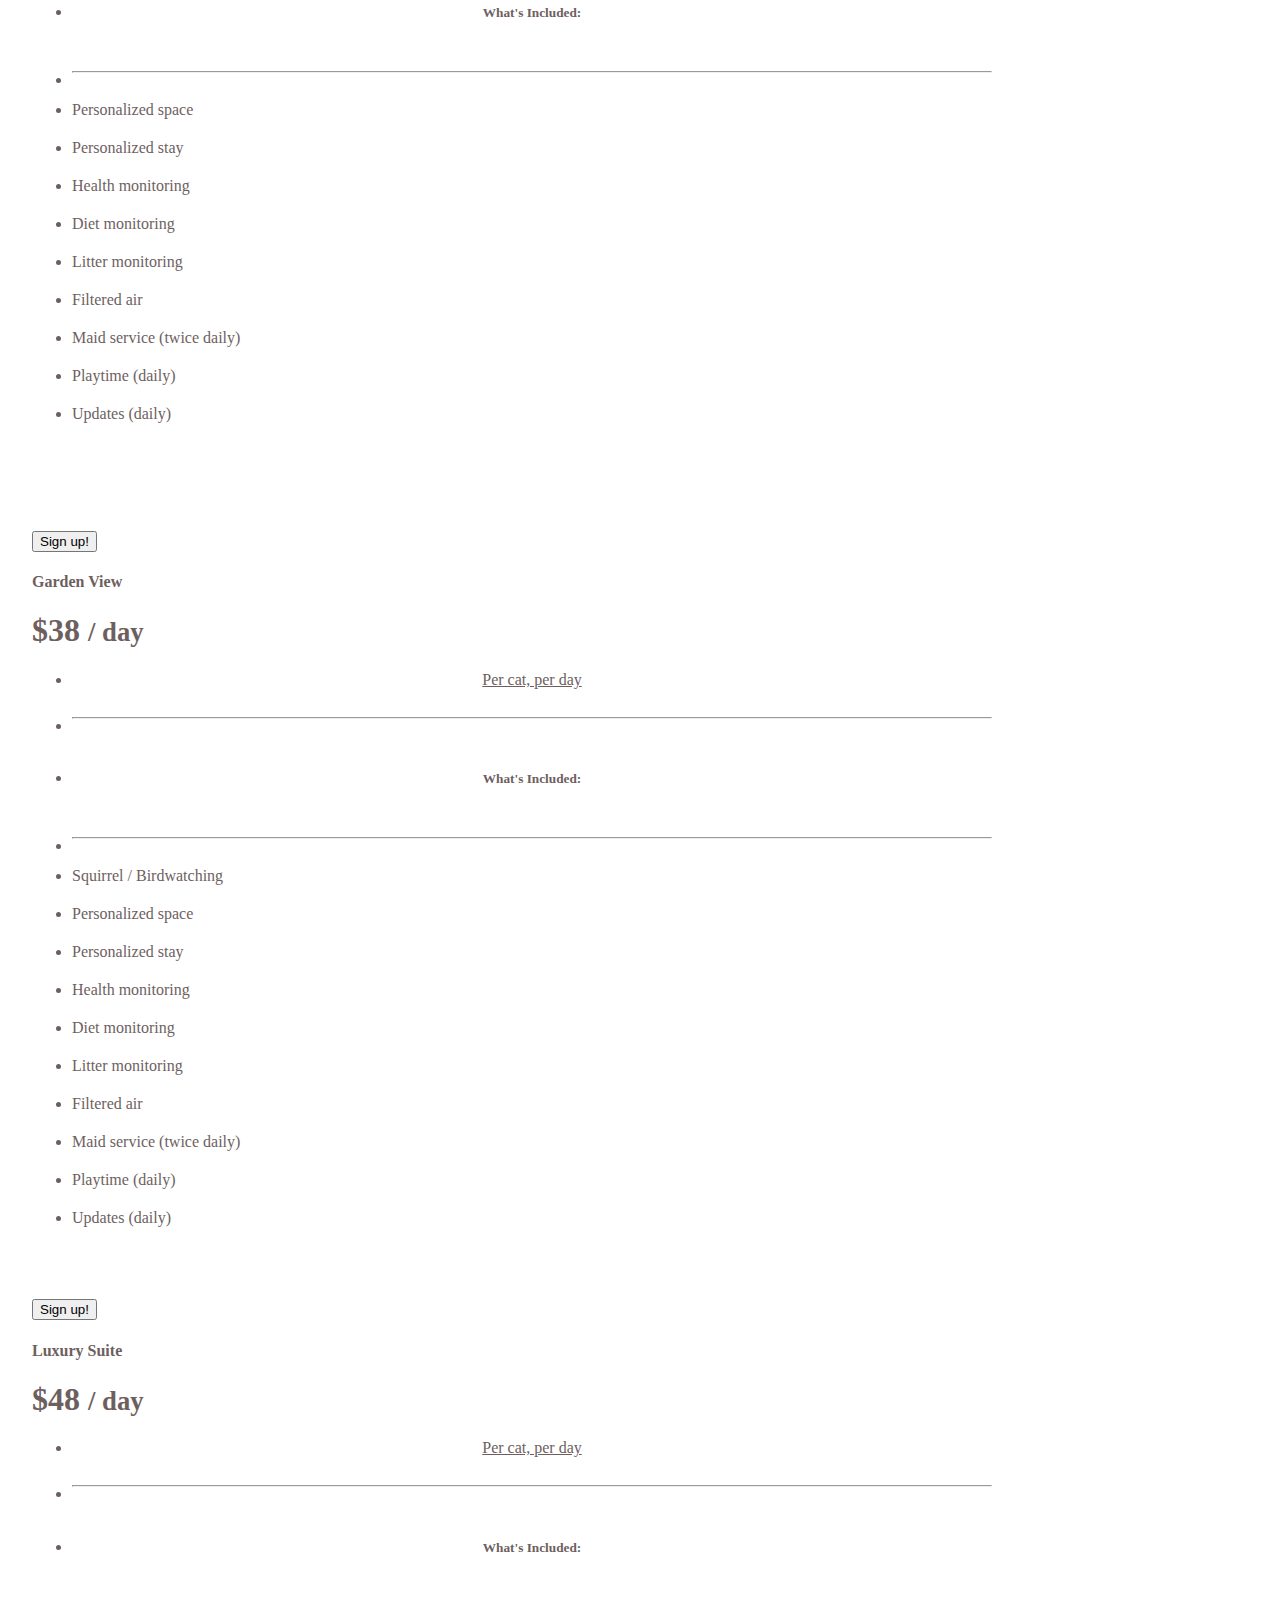
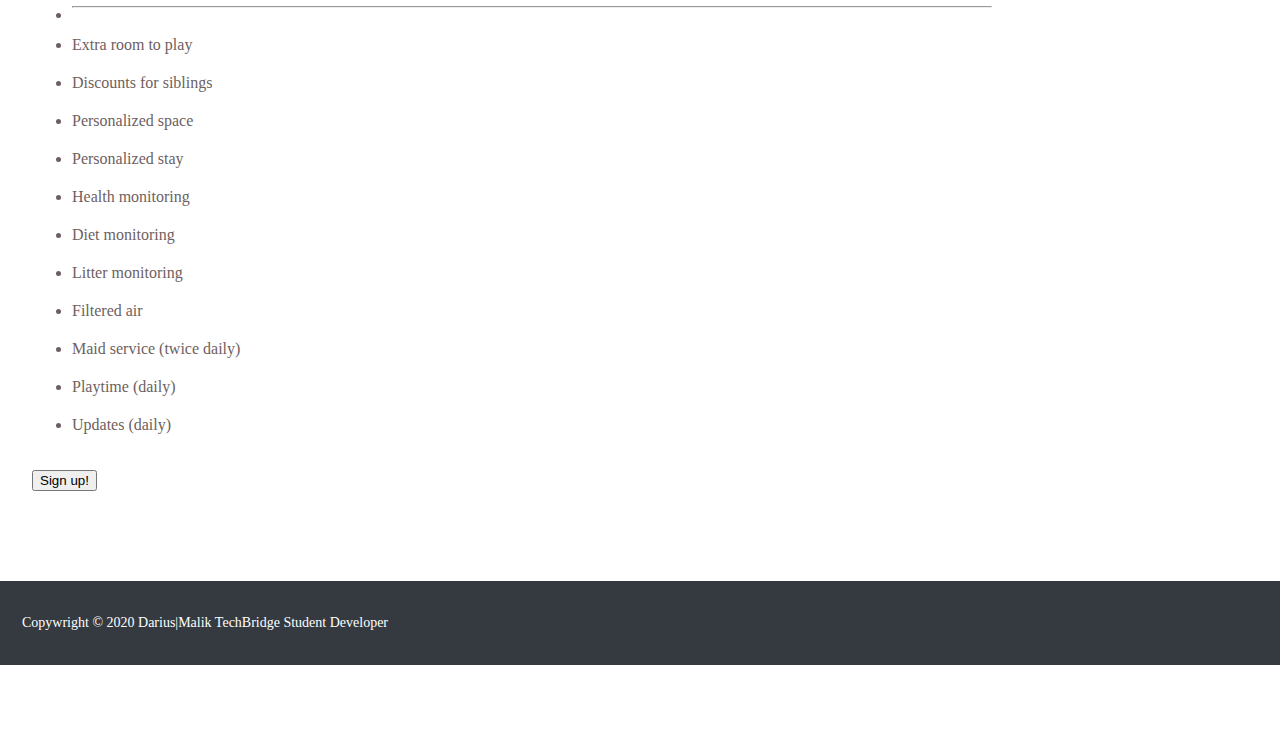
==== commit 1649b6f2: "fixes" ====
--- a/boarding.html
+++ b/boarding.html
@@ -22,7 +22,7 @@
         <link href="style.css" rel="stylesheet">
     <title>Catzme</title>
 </head>
-<body style="margin-bottom: 0; padding-bottom: 0;">
+<body>
     <nav class="navbar navbar-expand-md navbar-dark fixed-top bg-dark">
         <a class="navbar-brand" href="#">Catzme</a>
         <button class="navbar-toggler" type="button" data-toggle="collapse" data-target="#navbarsExampleDefault" aria-controls="navbarsExampleDefault" aria-expanded="false" aria-label="Toggle navigation">
@@ -58,7 +58,7 @@
         </ol>
         <div class="carousel-inner">
           <div class="carousel-item active">
-            <img src="images/boarding.jpg" alt="" class="backGroundCat">
+            <img src="Images/boarding.jpg" alt="" class="backGroundCat">
             <div class="container">
               <div class="carousel-caption text-center">
                 <!-- <h4>Boarding</h4> -->
@@ -75,60 +75,6 @@
 
         </div>
     </div>
-
-    <!-- <div class="col-lg-12 spacer"></div>
-
-    <div class="sqs-block">
-      <div class="sqs-block-content">
-        <h2 style="text-align: center;white-space: pre-wrap;">Home away from home</h2>
-      </div>
-    </div>
-
-    <div class="row sqs-row">
-      <div class="col sqs-col-2 span-2">
-        <div class="sqs-block spacer-block">
-
-        </div>
-
-        <div class="col sqs-col-4">
-          <div class="sqs-block html-block">
-            <div class="sqs-block-content">
-              <h3 style="text-align: center; white-space: pre-wrap">
-              <strong>Personalized space</strong></h3>
-              <p style="text-align: center; white-space: pre-wrap;">
-              "Bring along blankets, bedding, toys or anything else to make it feel like home. We're happy to accommodate."</p>
-
-            </div>
-
-          </div>
-
-        </div>
-        <div class="col sqs-col-4">
-          <div class="sqs-block html-block">
-            <div class="sqs-block-content">
-              <h3 style="text-align: center; white-space: pre-wrap">
-              <strong>Sterile and safe</strong></h3>
-              <p style="text-align: center; white-space: pre-wrap;">
-              "Our baording area has its own ventilation system, and is thoroughly cleaned multiple times per day."</p>
-
-            </div>
-
-          </div>
-
-        </div>
-
-      </div>
-      
-
-      </div>
-
-    </div> -->
-
-
-
-
-
-
     <div class="container marketing">
       
       <!-- Three columns of text below the carousel -->
@@ -136,21 +82,21 @@
         <h3 class="header1 col-lg-12 ">Garden Views</h3>
         <div class="col-lg-4">
           
-          <img src="images/Cozy.jpg" alt="" class="view">
+          <img src="Images/Cozy.jpg" alt="" class="view">
           <br>
           <br>
           <h5>Cozy, clean, and quiet</h5>
           
         </div><!-- /.col-lg-4 -->
         <div class="col-lg-4">
-          <img src="images/view.jpg" alt="" class="view">
+          <img src="Images/view.jpg" alt="" class="view">
           <br>
           <br>
           <h5>Rooms with a view </h5>
           
         </div><!-- /.col-lg-4 -->
         <div class="col-lg-4">
-          <img src="images/family.jpg" alt="" class="view">
+          <img src="Images/family.jpg" alt="" class="view">
           <br>
           <br>
           <h5> Adjoining rooms for families</h5>
@@ -283,17 +229,13 @@
     <br>
     <br>
 
-  </body>
-  </div>
+
+    
     <footer class="body" style="text-align: left;" style="margin-left: 50px;">
         <p>Copywright &copy; 2020 Darius|Malik TechBridge Student Developer</p>
     </footer>
         
-       
-    <script src="https://code.jquery.com/jquery-3.5.1.slim.min.js" integrity="sha384-DfXdz2htPH0lsSSs5nCTpuj/zy4C+OGpamoFVy38MVBnE+IbbVYUew+OrCXaRkfj" crossorigin="anonymous"></script>
-      <script src="https://cdn.jsdelivr.net/npm/popper.js@1.16.0/dist/umd/popper.min.js" integrity="sha384-Q6E9RHvbIyZFJoft+2mJbHaEWldlvI9IOYy5n3zV9zzTtmI3UksdQRVvoxMfooAo" crossorigin="anonymous"></script>
-      <script src="https://stackpath.bootstrapcdn.com/bootstrap/4.5.0/js/bootstrap.min.js" integrity="sha384-OgVRvuATP1z7JjHLkuOU7Xw704+h835Lr+6QL9UvYjZE3Ipu6Tp75j7Bh/kR0JKI" crossorigin="anonymous"></script>
-      <script src="script.js"></script>
+        
     
-
-</html>+</body>
+</html>  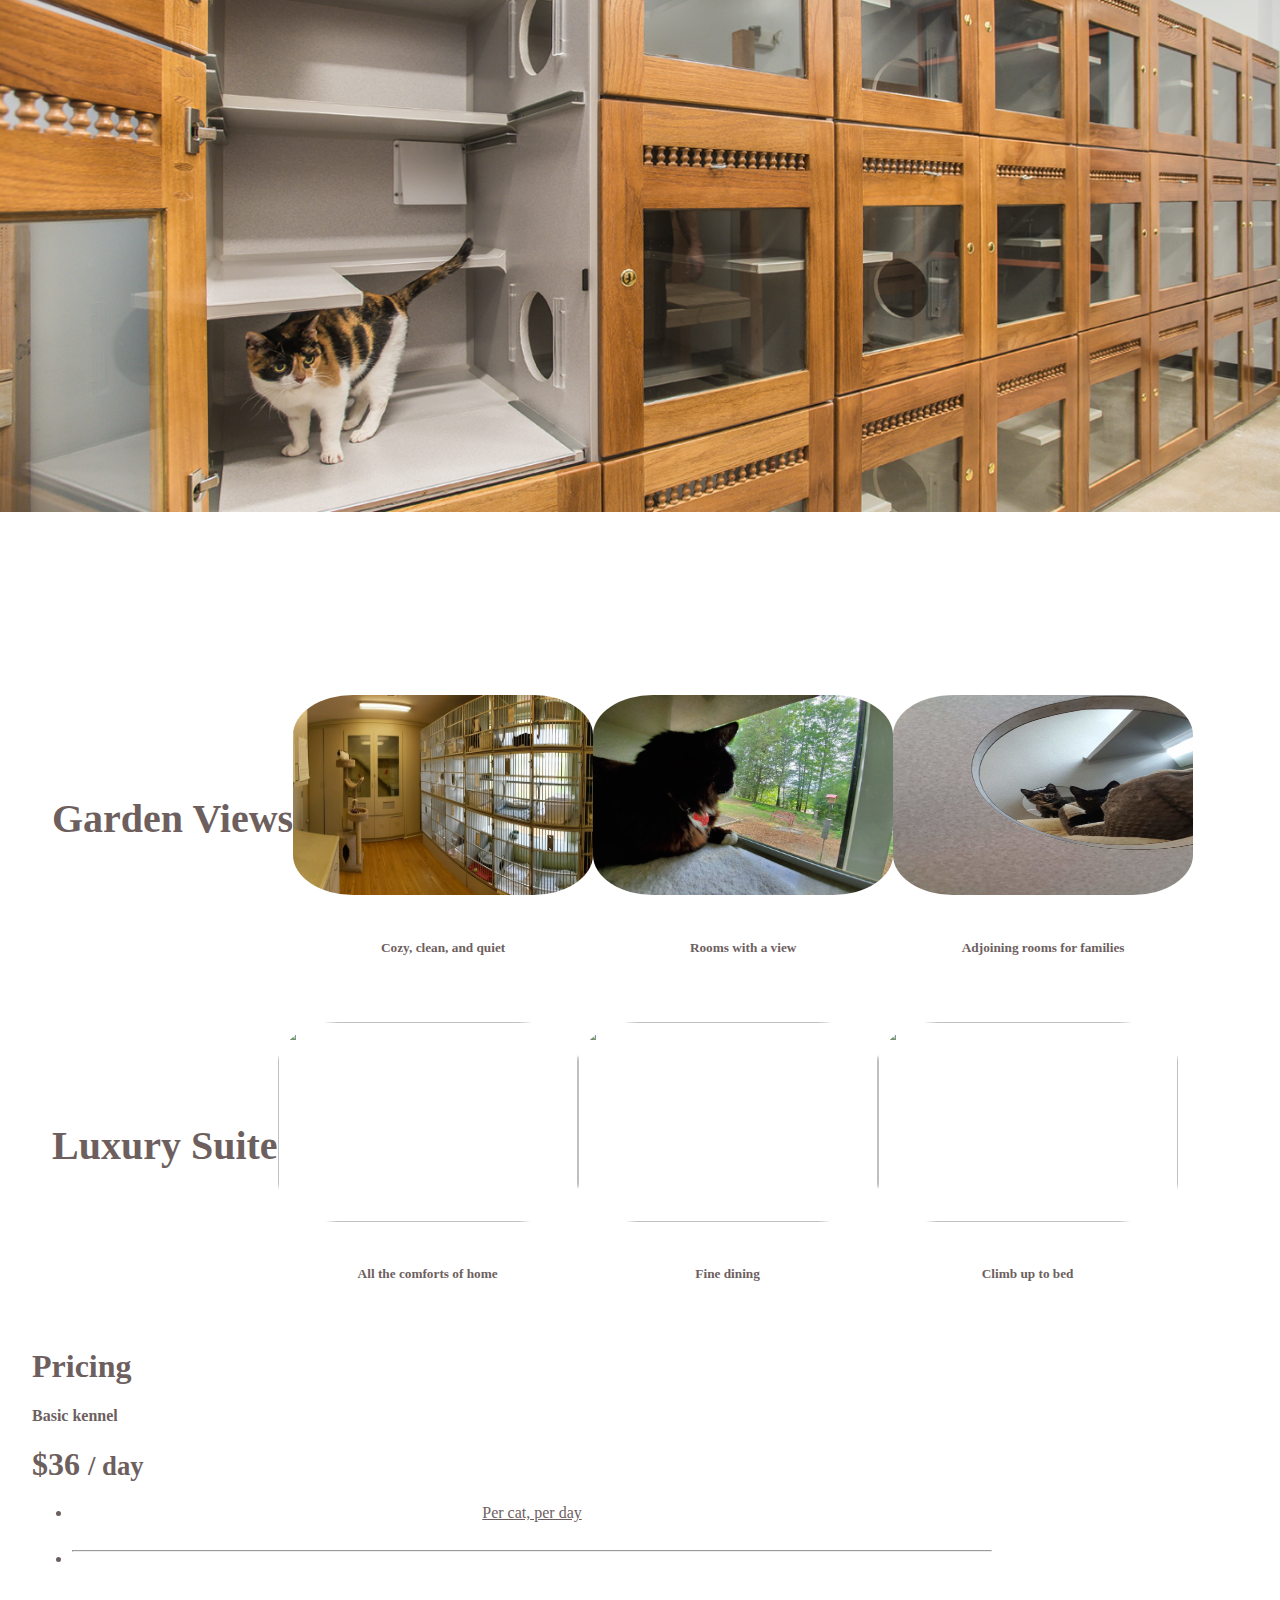
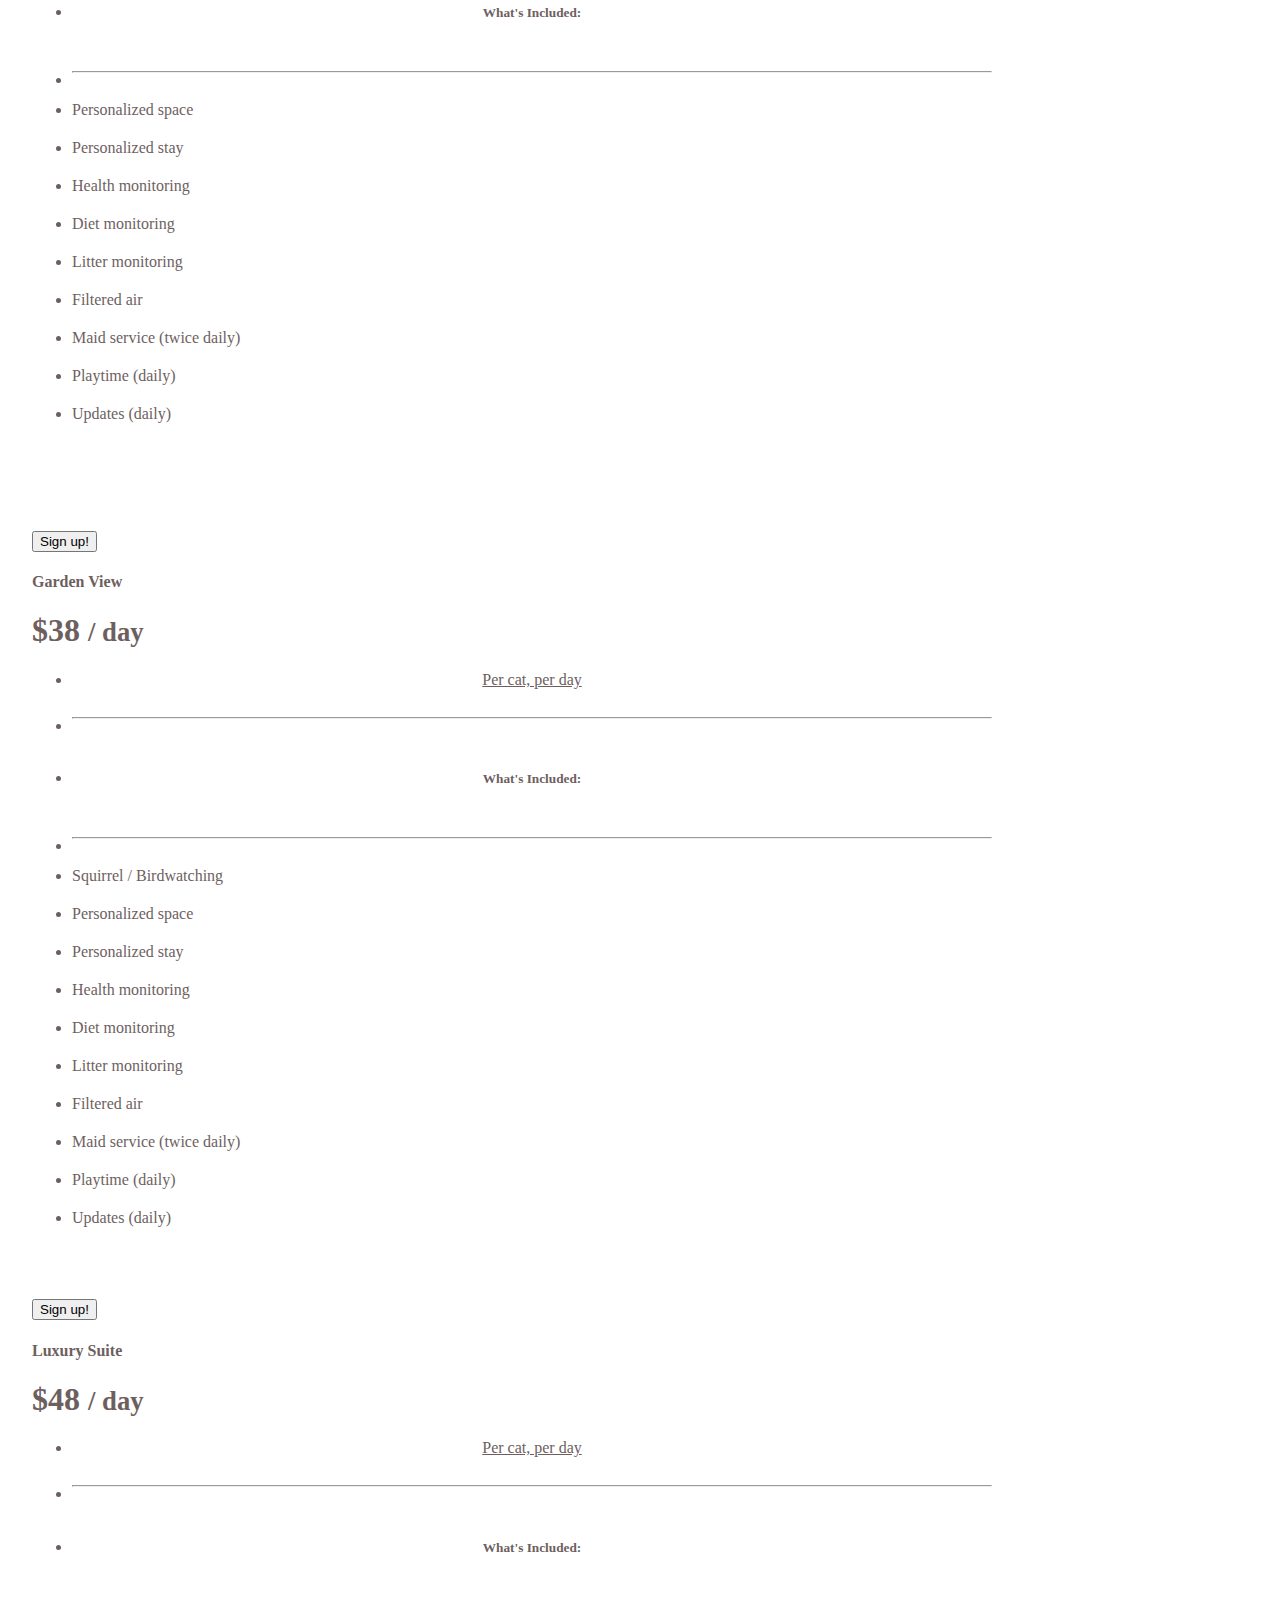
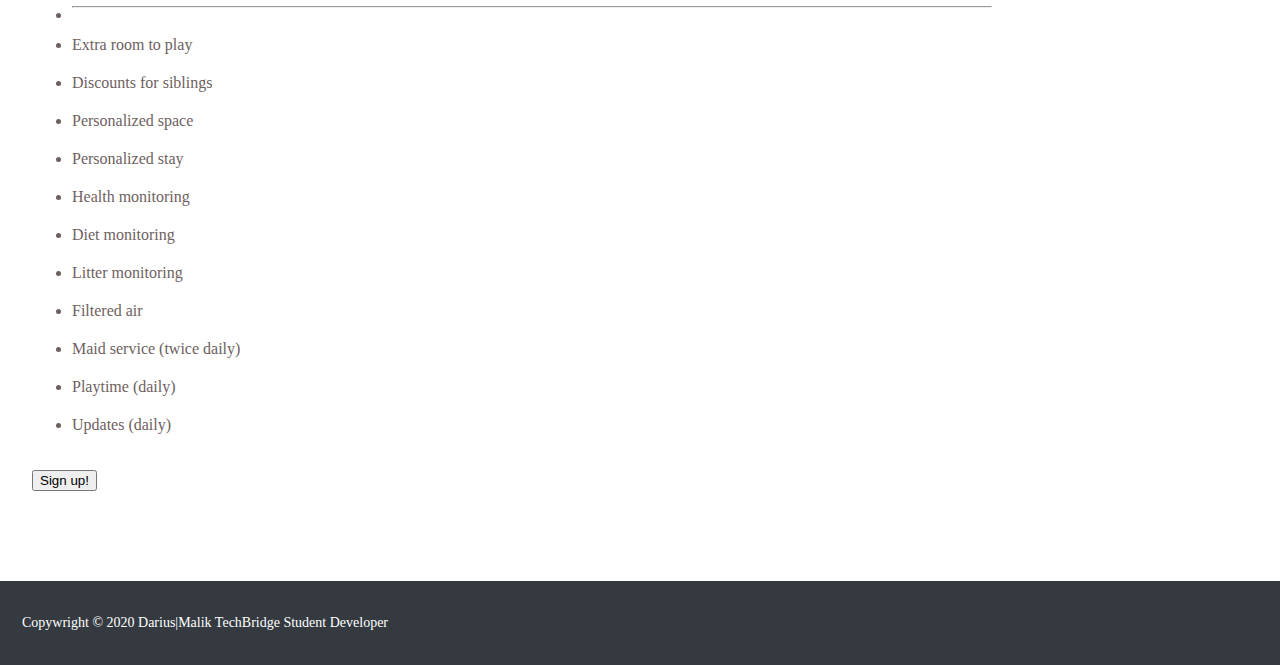
==== commit 3803739b: "Merge pull request #12 from MalikDiop/Mitchell" ====
--- a/boarding.html
+++ b/boarding.html
@@ -22,7 +22,7 @@
         <link href="style.css" rel="stylesheet">
     <title>Catzme</title>
 </head>
-<body>
+<body style="margin-bottom: 0; padding-bottom: 0;">
     <nav class="navbar navbar-expand-md navbar-dark fixed-top bg-dark">
         <a class="navbar-brand" href="#">Catzme</a>
         <button class="navbar-toggler" type="button" data-toggle="collapse" data-target="#navbarsExampleDefault" aria-controls="navbarsExampleDefault" aria-expanded="false" aria-label="Toggle navigation">
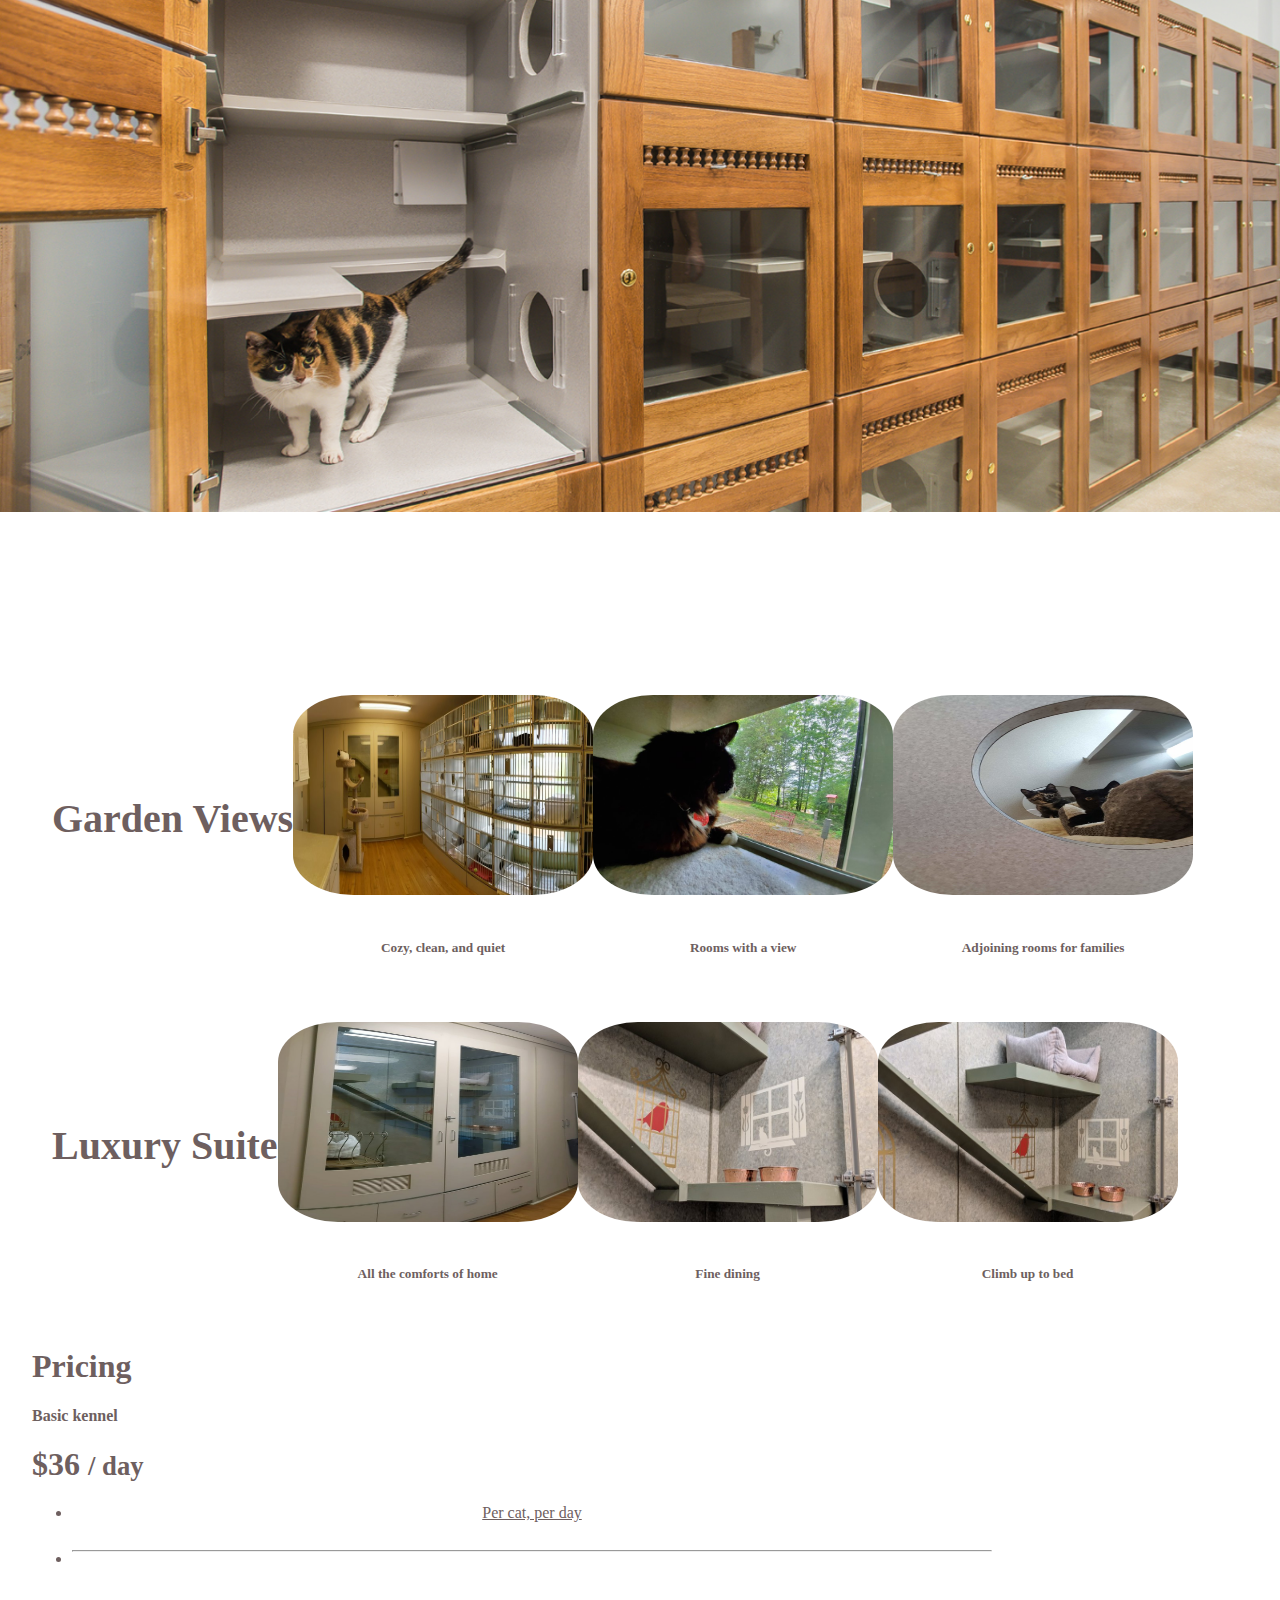
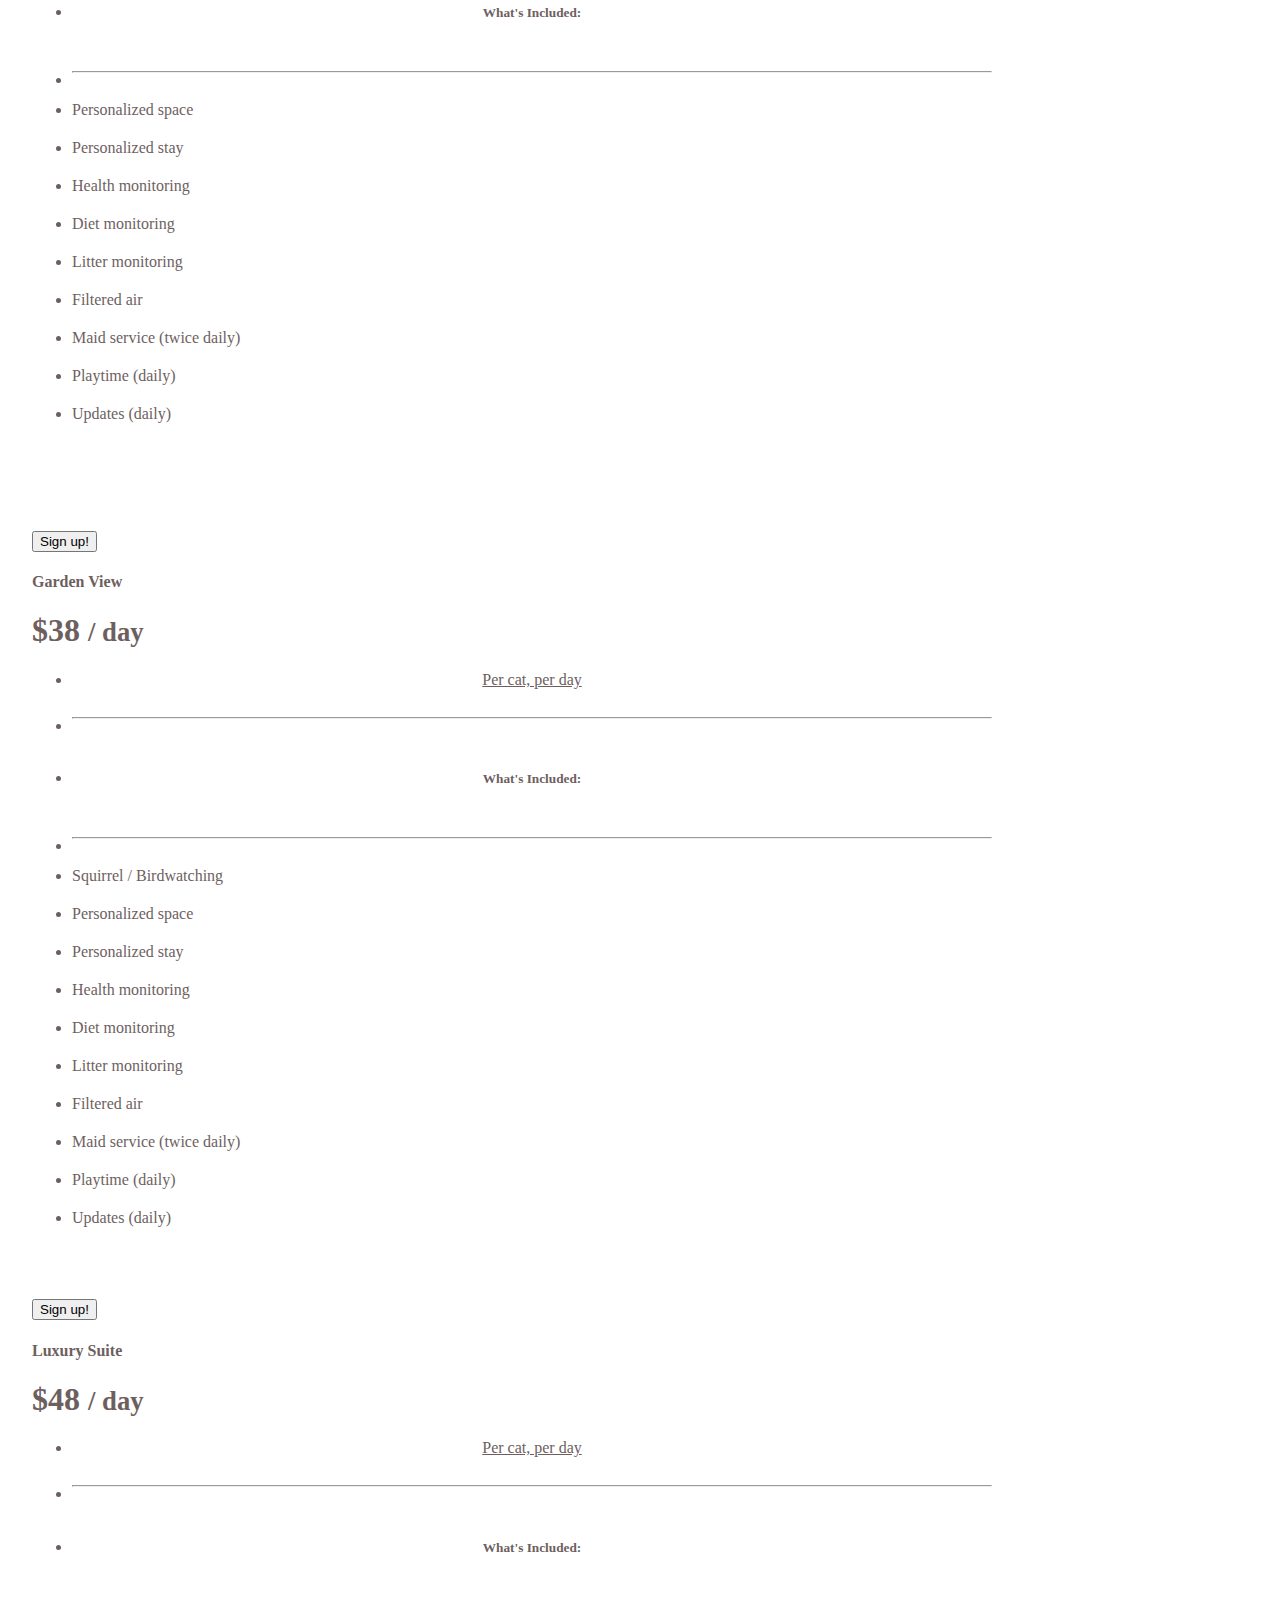
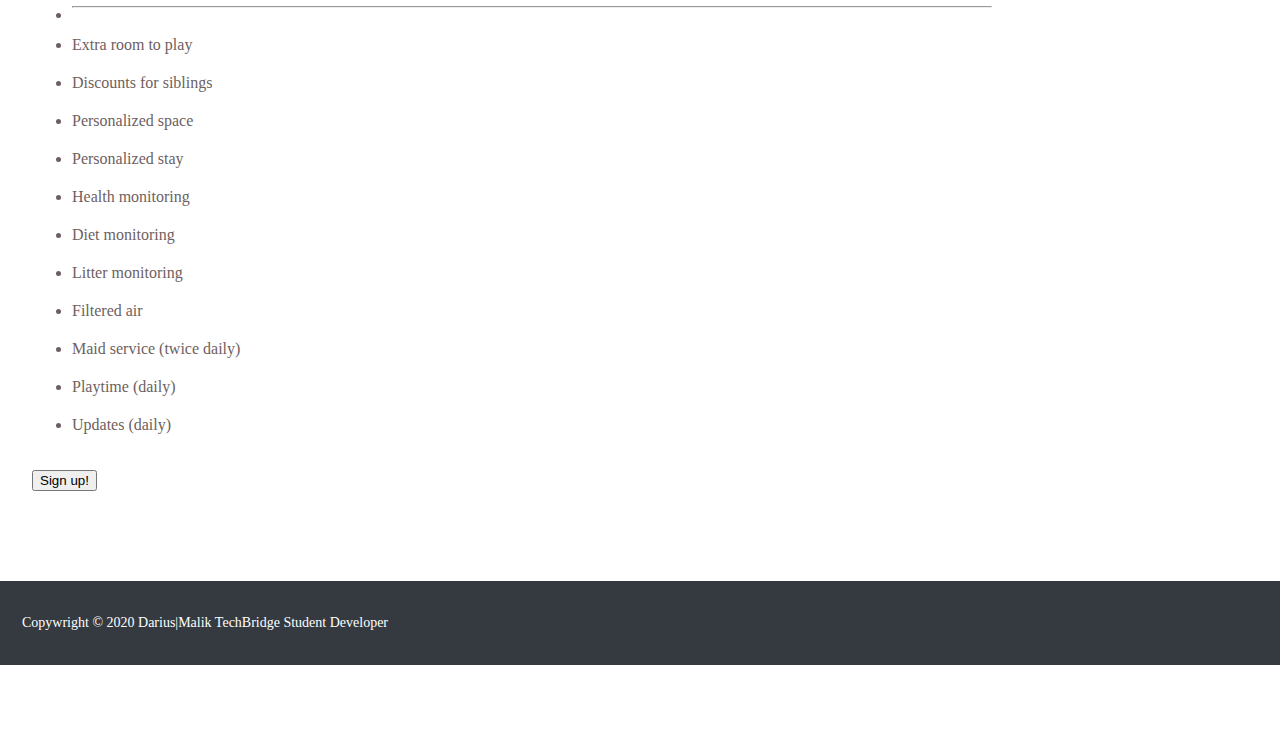
==== commit b12ac4e0: "fixes" ====
--- a/boarding.html
+++ b/boarding.html
@@ -22,7 +22,7 @@
         <link href="style.css" rel="stylesheet">
     <title>Catzme</title>
 </head>
-<body style="margin-bottom: 0; padding-bottom: 0;">
+<body>
     <nav class="navbar navbar-expand-md navbar-dark fixed-top bg-dark">
         <a class="navbar-brand" href="#">Catzme</a>
         <button class="navbar-toggler" type="button" data-toggle="collapse" data-target="#navbarsExampleDefault" aria-controls="navbarsExampleDefault" aria-expanded="false" aria-label="Toggle navigation">
@@ -106,21 +106,21 @@
       <div class="row">
         <h3 class="header1 col-lg-12 ">Luxury Suite</h3>
         <div class="col-lg-4">
-          <img src="images/comfort.jpg" alt="" class="view">
+          <img src="Images/comfort.jpg" alt="" class="view">
           <br>
           <br>
           <h5>All the comforts of home</h5>
           
         </div><!-- /.col-lg-4 -->
         <div class="col-lg-4">
-          <img src="images/dining.jpg" alt="" class="view">
+          <img src="Images/dining.jpg" alt="" class="view">
           <br>
           <br>
           <h5>Fine dining</h5>
           
         </div><!-- /.col-lg-4 -->
         <div class="col-lg-4">
-          <img src="images/climb.jpg" alt="" class="view">
+          <img src="Images/climb.jpg" alt="" class="view">
           <br>
           <br>
           <h5> Climb up to bed</h5>
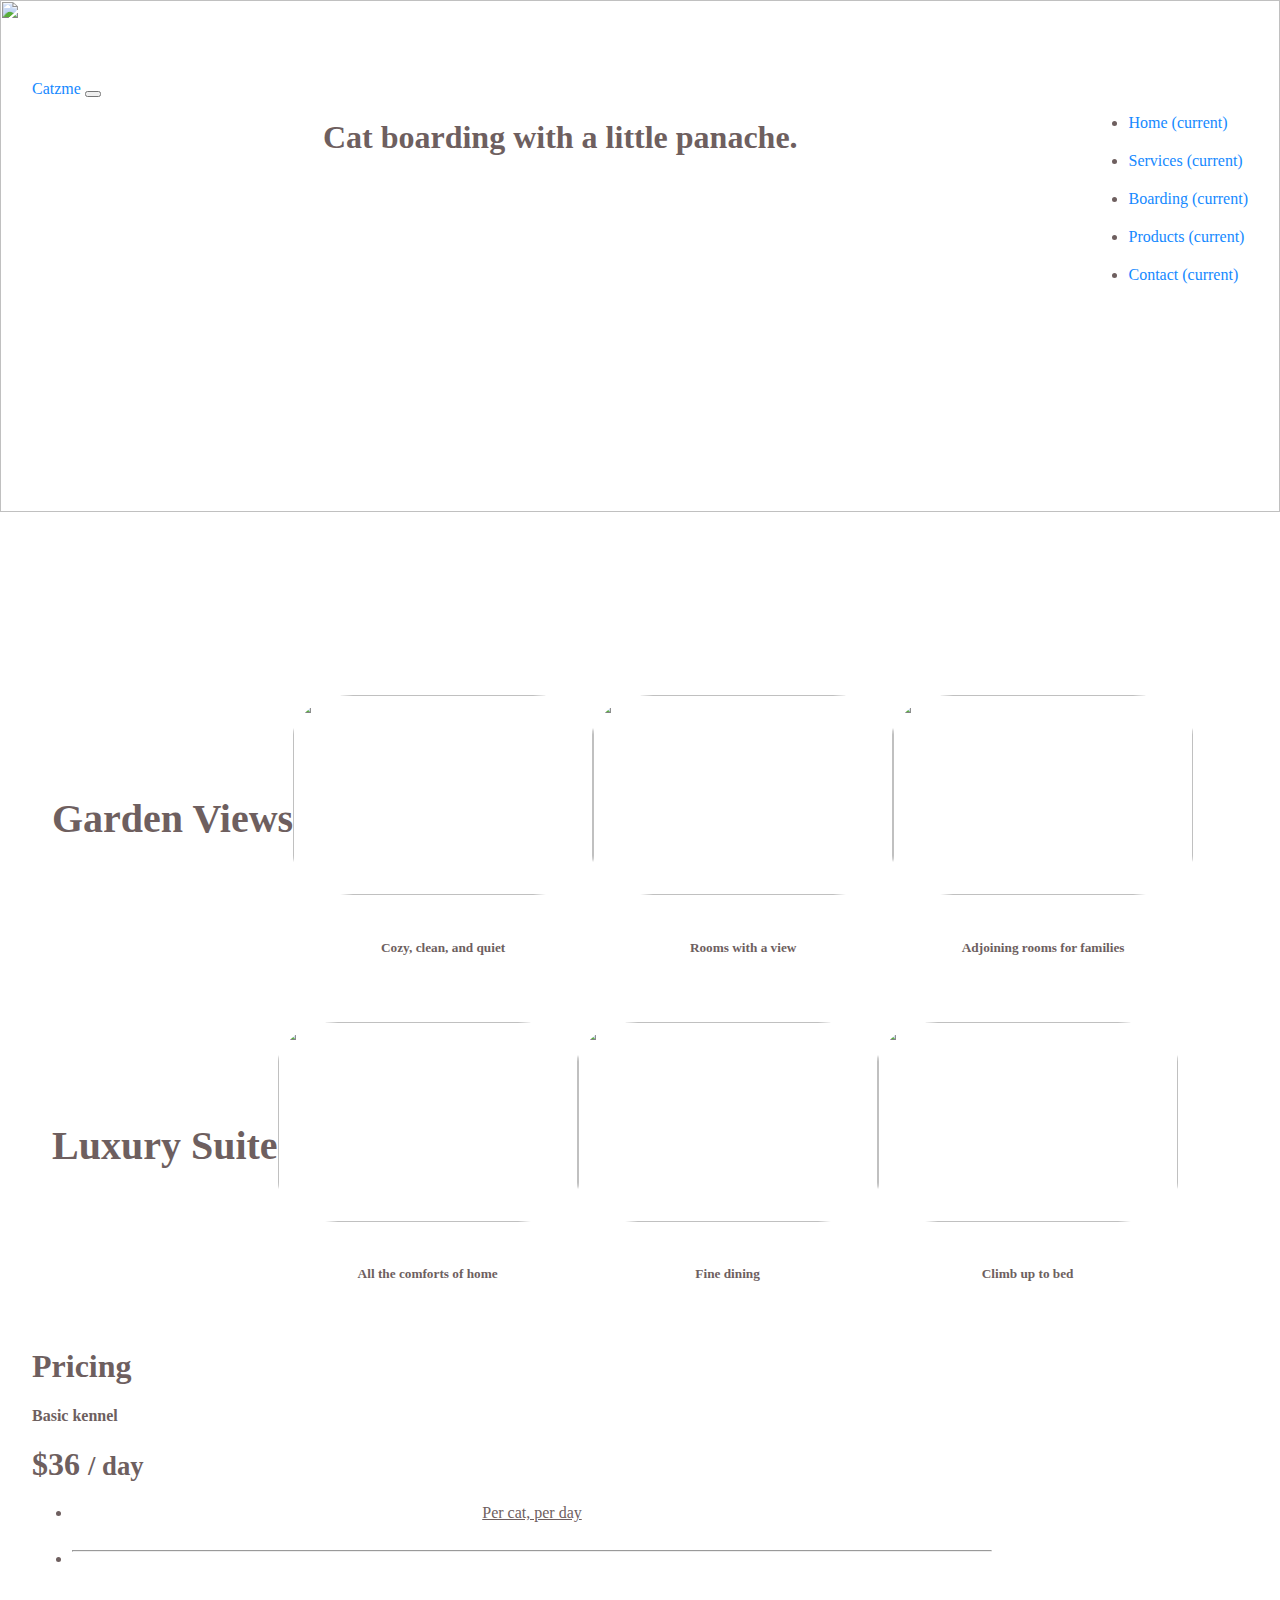
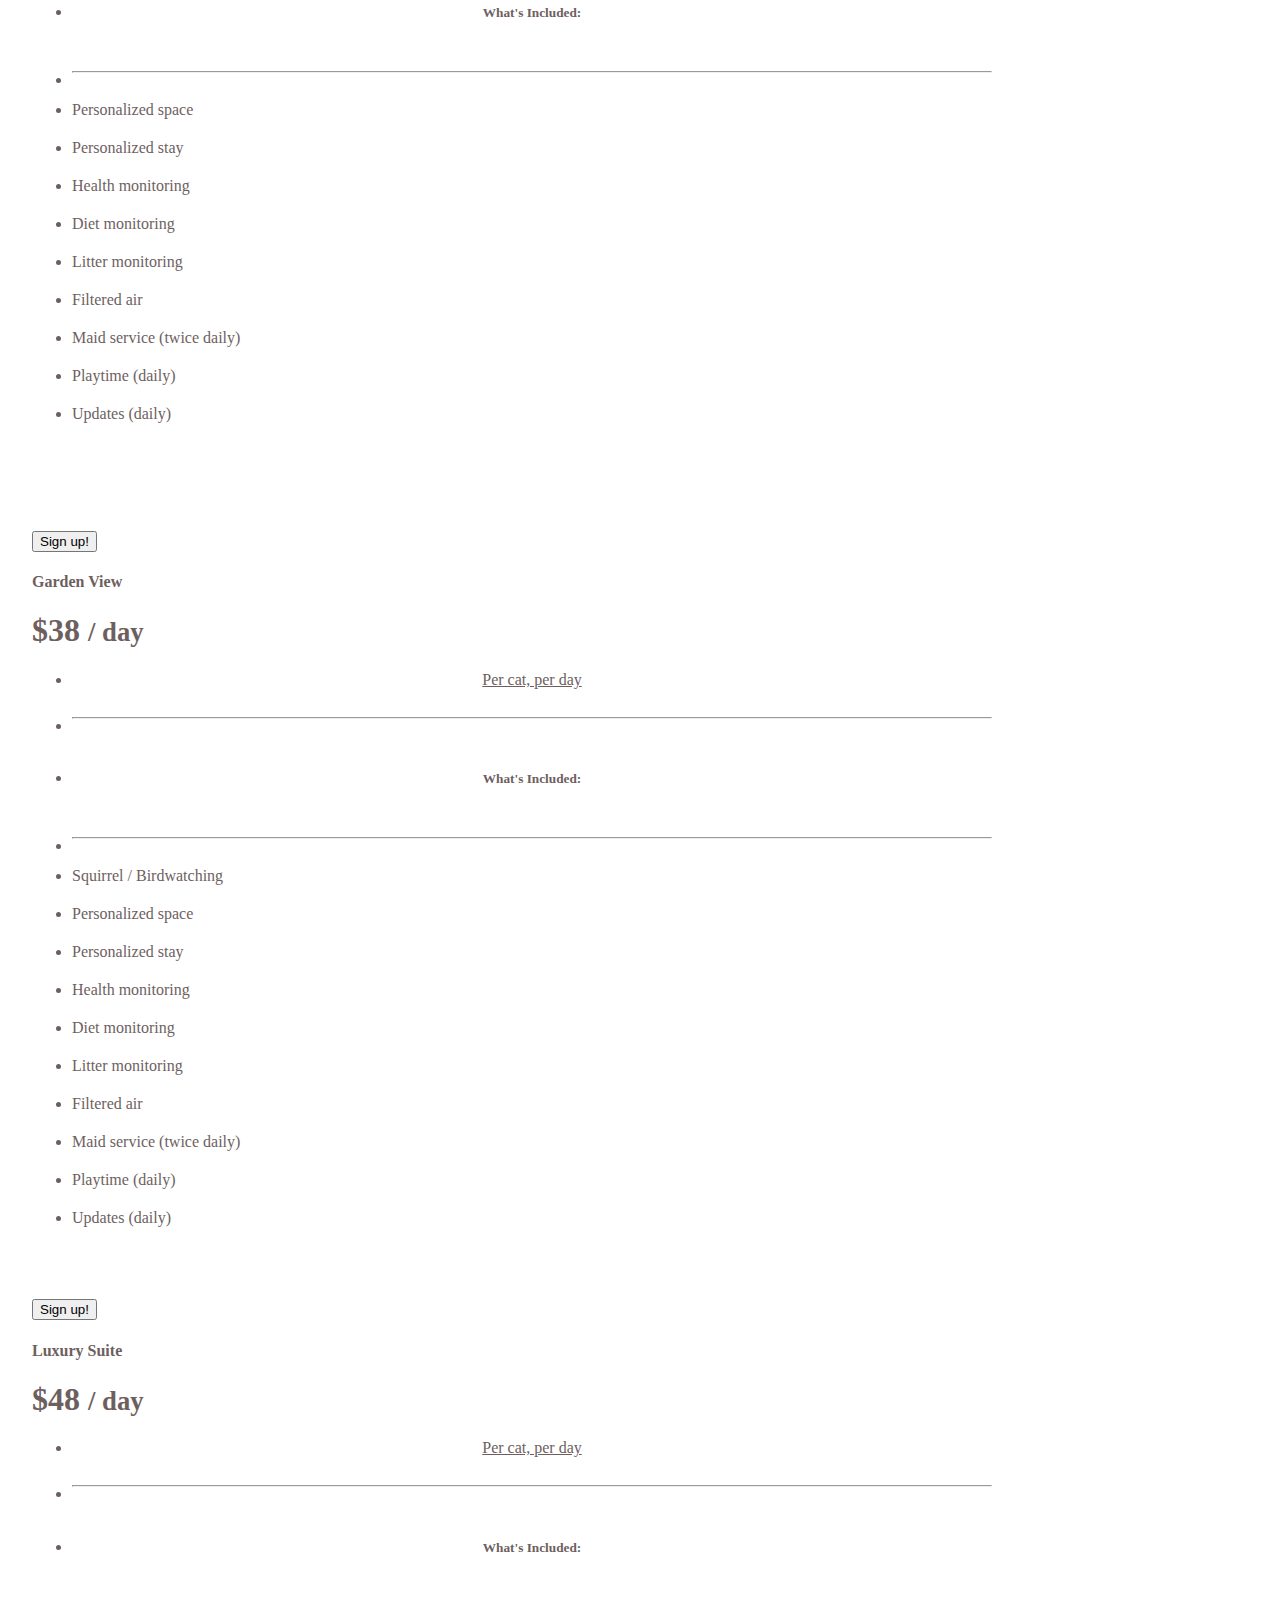
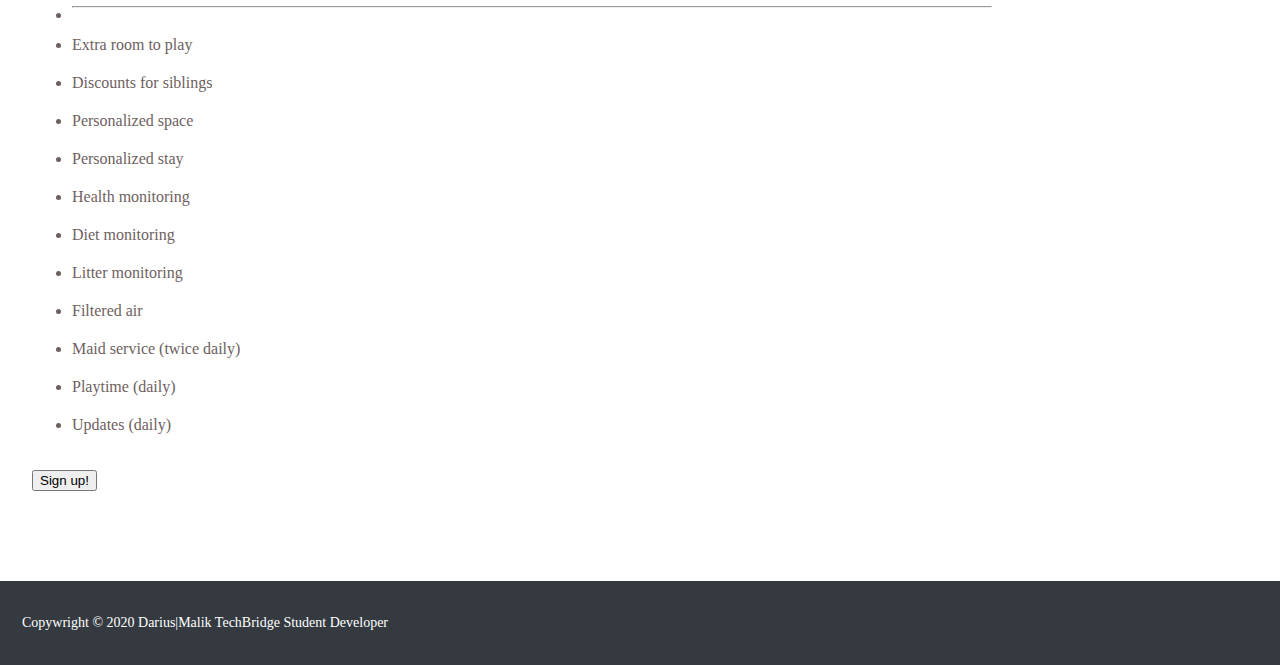
==== commit ed0c0fe6: "Change email Address" ====
--- a/boarding.html
+++ b/boarding.html
@@ -22,7 +22,7 @@
         <link href="style.css" rel="stylesheet">
     <title>Catzme</title>
 </head>
-<body>
+<body style="margin-bottom: 0; padding-bottom: 0;">
     <nav class="navbar navbar-expand-md navbar-dark fixed-top bg-dark">
         <a class="navbar-brand" href="#">Catzme</a>
         <button class="navbar-toggler" type="button" data-toggle="collapse" data-target="#navbarsExampleDefault" aria-controls="navbarsExampleDefault" aria-expanded="false" aria-label="Toggle navigation">
@@ -58,7 +58,7 @@
         </ol>
         <div class="carousel-inner">
           <div class="carousel-item active">
-            <img src="Images/boarding.jpg" alt="" class="backGroundCat">
+            <img src="images/boarding.jpg" alt="" class="backGroundCat">
             <div class="container">
               <div class="carousel-caption text-center">
                 <!-- <h4>Boarding</h4> -->
@@ -75,6 +75,60 @@
 
         </div>
     </div>
+
+    <!-- <div class="col-lg-12 spacer"></div>
+
+    <div class="sqs-block">
+      <div class="sqs-block-content">
+        <h2 style="text-align: center;white-space: pre-wrap;">Home away from home</h2>
+      </div>
+    </div>
+
+    <div class="row sqs-row">
+      <div class="col sqs-col-2 span-2">
+        <div class="sqs-block spacer-block">
+
+        </div>
+
+        <div class="col sqs-col-4">
+          <div class="sqs-block html-block">
+            <div class="sqs-block-content">
+              <h3 style="text-align: center; white-space: pre-wrap">
+              <strong>Personalized space</strong></h3>
+              <p style="text-align: center; white-space: pre-wrap;">
+              "Bring along blankets, bedding, toys or anything else to make it feel like home. We're happy to accommodate."</p>
+
+            </div>
+
+          </div>
+
+        </div>
+        <div class="col sqs-col-4">
+          <div class="sqs-block html-block">
+            <div class="sqs-block-content">
+              <h3 style="text-align: center; white-space: pre-wrap">
+              <strong>Sterile and safe</strong></h3>
+              <p style="text-align: center; white-space: pre-wrap;">
+              "Our baording area has its own ventilation system, and is thoroughly cleaned multiple times per day."</p>
+
+            </div>
+
+          </div>
+
+        </div>
+
+      </div>
+      
+
+      </div>
+
+    </div> -->
+
+
+
+
+
+
     <div class="container marketing">
       
       <!-- Three columns of text below the carousel -->
@@ -82,21 +136,21 @@
         <h3 class="header1 col-lg-12 ">Garden Views</h3>
         <div class="col-lg-4">
           
-          <img src="Images/Cozy.jpg" alt="" class="view">
+          <img src="images/Cozy.jpg" alt="" class="view">
           <br>
           <br>
           <h5>Cozy, clean, and quiet</h5>
           
         </div><!-- /.col-lg-4 -->
         <div class="col-lg-4">
-          <img src="Images/view.jpg" alt="" class="view">
+          <img src="images/view.jpg" alt="" class="view">
           <br>
           <br>
           <h5>Rooms with a view </h5>
           
         </div><!-- /.col-lg-4 -->
         <div class="col-lg-4">
-          <img src="Images/family.jpg" alt="" class="view">
+          <img src="images/family.jpg" alt="" class="view">
           <br>
           <br>
           <h5> Adjoining rooms for families</h5>
@@ -106,21 +160,21 @@
       <div class="row">
         <h3 class="header1 col-lg-12 ">Luxury Suite</h3>
         <div class="col-lg-4">
-          <img src="Images/comfort.jpg" alt="" class="view">
+          <img src="images/comfort.jpg" alt="" class="view">
           <br>
           <br>
           <h5>All the comforts of home</h5>
           
         </div><!-- /.col-lg-4 -->
         <div class="col-lg-4">
-          <img src="Images/dining.jpg" alt="" class="view">
+          <img src="images/dining.jpg" alt="" class="view">
           <br>
           <br>
           <h5>Fine dining</h5>
           
         </div><!-- /.col-lg-4 -->
         <div class="col-lg-4">
-          <img src="Images/climb.jpg" alt="" class="view">
+          <img src="images/climb.jpg" alt="" class="view">
           <br>
           <br>
           <h5> Climb up to bed</h5>
@@ -229,13 +283,17 @@
     <br>
     <br>
 
-
-    
+  </body>
+  </div>
     <footer class="body" style="text-align: left;" style="margin-left: 50px;">
         <p>Copywright &copy; 2020 Darius|Malik TechBridge Student Developer</p>
     </footer>
         
-        
+       
+    <script src="https://code.jquery.com/jquery-3.5.1.slim.min.js" integrity="sha384-DfXdz2htPH0lsSSs5nCTpuj/zy4C+OGpamoFVy38MVBnE+IbbVYUew+OrCXaRkfj" crossorigin="anonymous"></script>
+      <script src="https://cdn.jsdelivr.net/npm/popper.js@1.16.0/dist/umd/popper.min.js" integrity="sha384-Q6E9RHvbIyZFJoft+2mJbHaEWldlvI9IOYy5n3zV9zzTtmI3UksdQRVvoxMfooAo" crossorigin="anonymous"></script>
+      <script src="https://stackpath.bootstrapcdn.com/bootstrap/4.5.0/js/bootstrap.min.js" integrity="sha384-OgVRvuATP1z7JjHLkuOU7Xw704+h835Lr+6QL9UvYjZE3Ipu6Tp75j7Bh/kR0JKI" crossorigin="anonymous"></script>
+      <script src="script.js"></script>
     
-</body>
-</html>  +
+</html>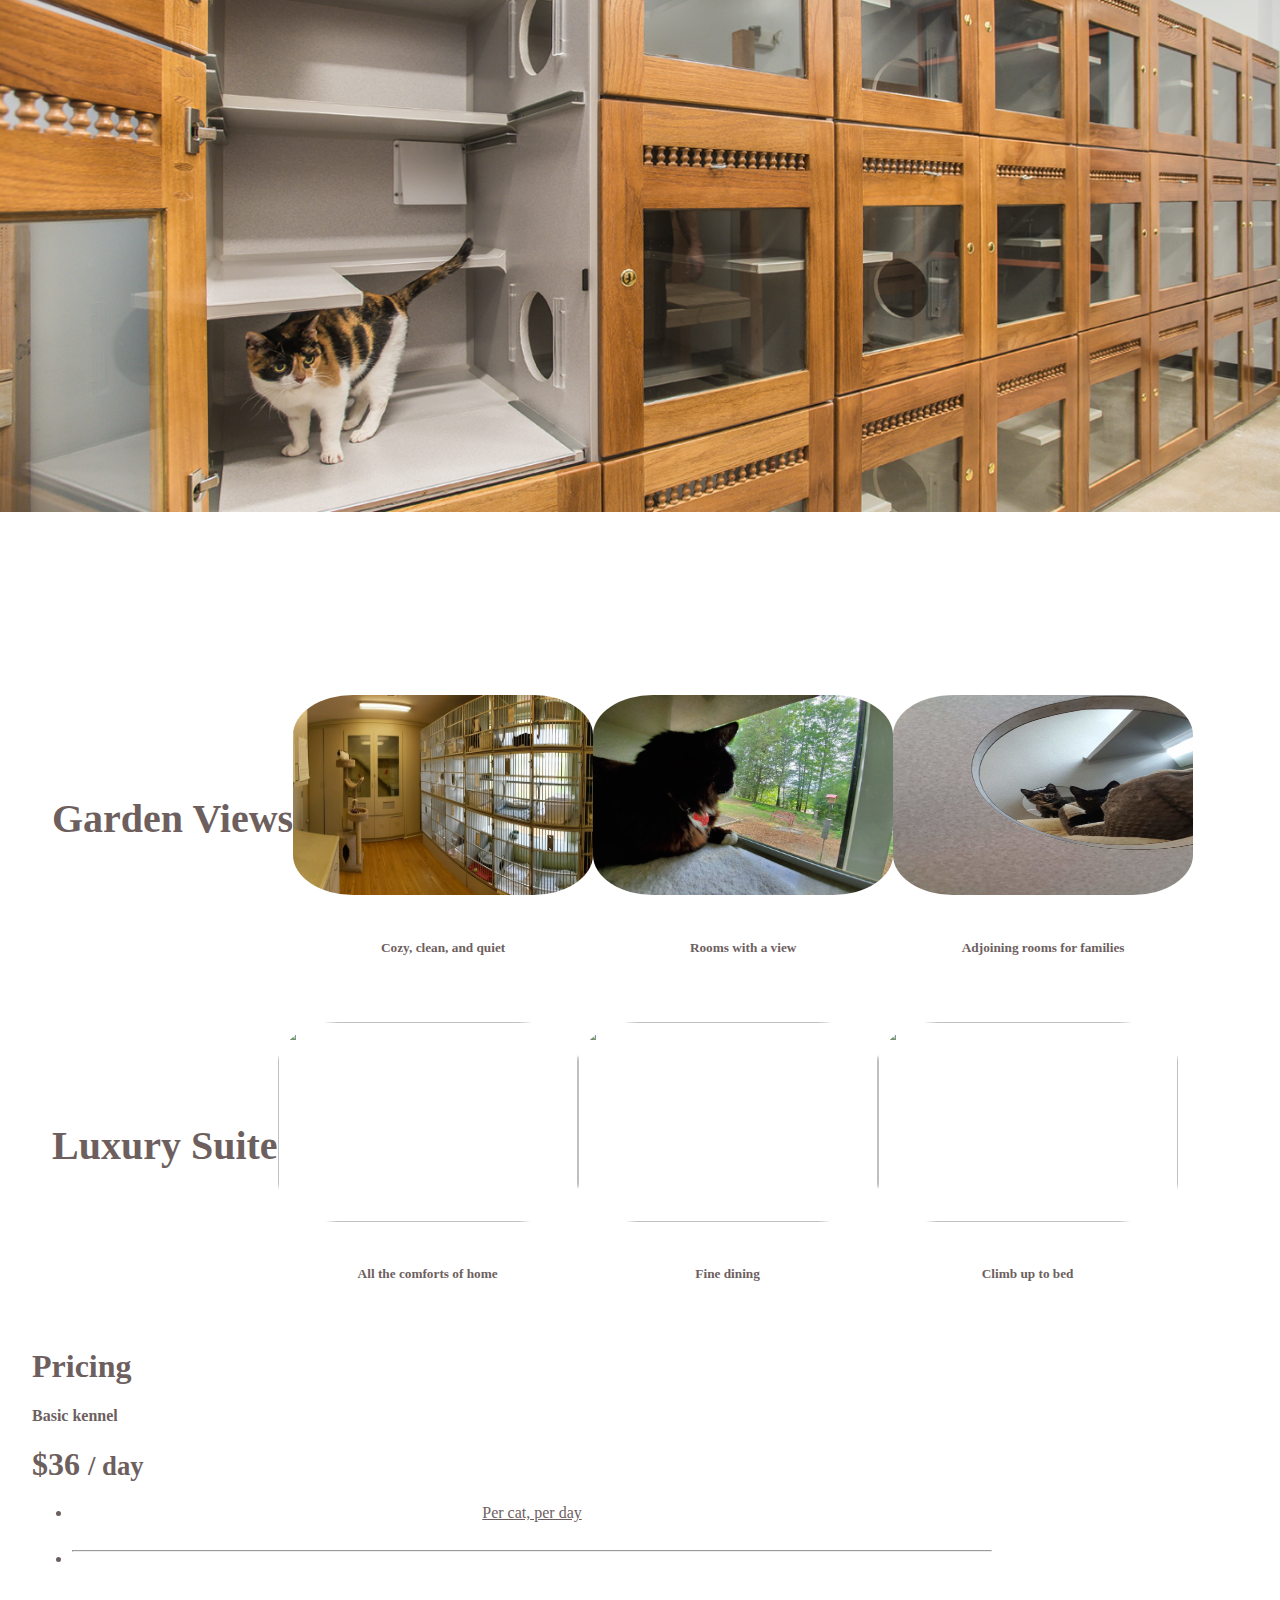
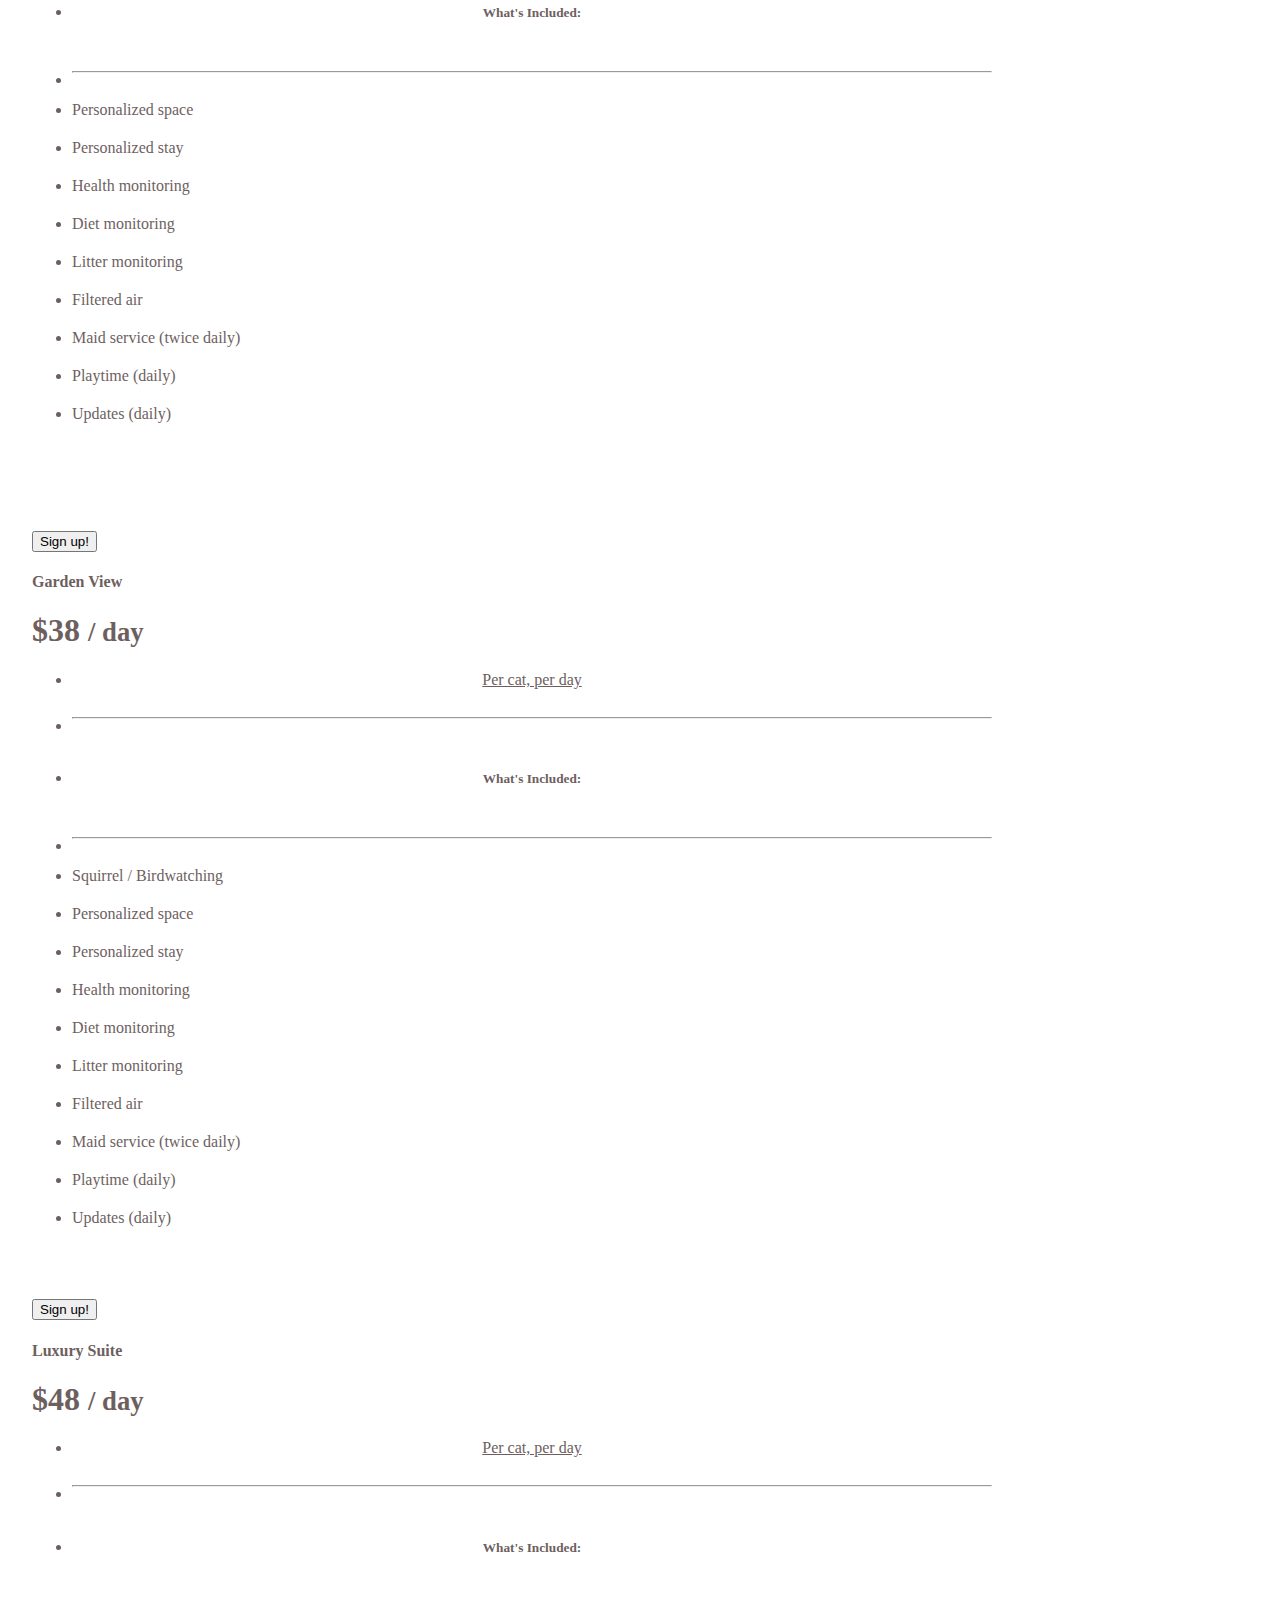
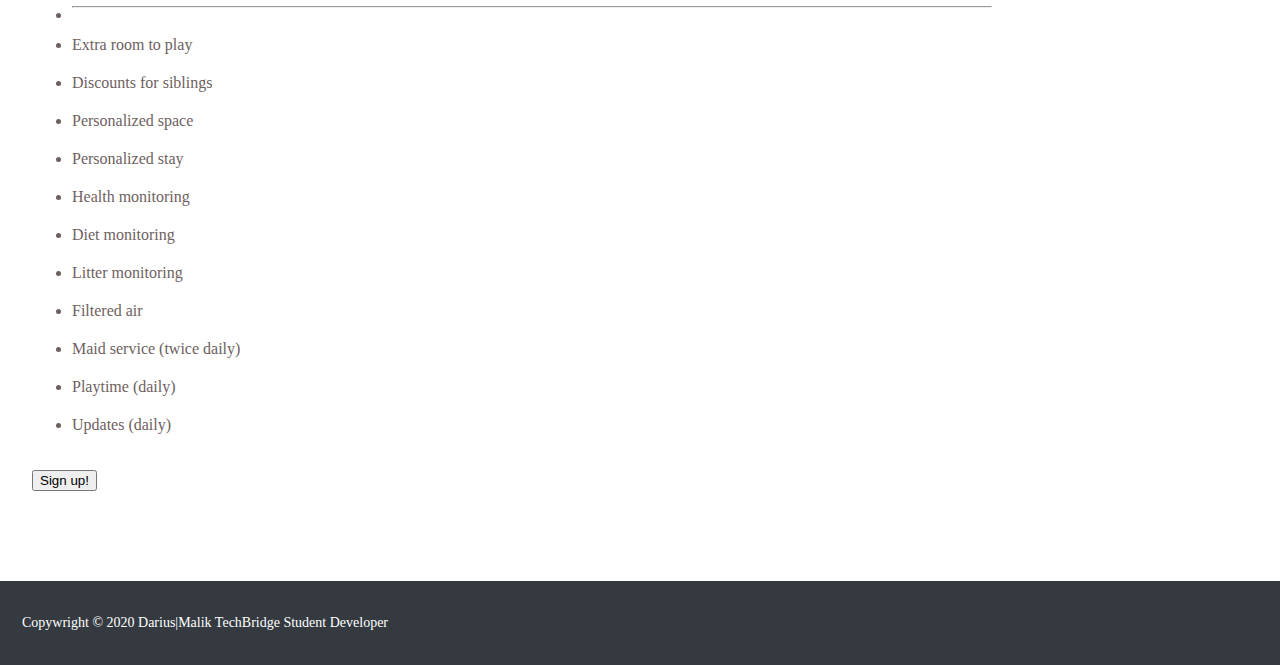
==== commit 9f69d78d: "Merge branch 'master' of https://github.com/MalikDiop/group9-project1" ====
--- a/boarding.html
+++ b/boarding.html
@@ -58,7 +58,7 @@
         </ol>
         <div class="carousel-inner">
           <div class="carousel-item active">
-            <img src="images/boarding.jpg" alt="" class="backGroundCat">
+            <img src="Images/boarding.jpg" alt="" class="backGroundCat">
             <div class="container">
               <div class="carousel-caption text-center">
                 <!-- <h4>Boarding</h4> -->
@@ -75,60 +75,6 @@
 
         </div>
     </div>
-
-    <!-- <div class="col-lg-12 spacer"></div>
-
-    <div class="sqs-block">
-      <div class="sqs-block-content">
-        <h2 style="text-align: center;white-space: pre-wrap;">Home away from home</h2>
-      </div>
-    </div>
-
-    <div class="row sqs-row">
-      <div class="col sqs-col-2 span-2">
-        <div class="sqs-block spacer-block">
-
-        </div>
-
-        <div class="col sqs-col-4">
-          <div class="sqs-block html-block">
-            <div class="sqs-block-content">
-              <h3 style="text-align: center; white-space: pre-wrap">
-              <strong>Personalized space</strong></h3>
-              <p style="text-align: center; white-space: pre-wrap;">
-              "Bring along blankets, bedding, toys or anything else to make it feel like home. We're happy to accommodate."</p>
-
-            </div>
-
-          </div>
-
-        </div>
-        <div class="col sqs-col-4">
-          <div class="sqs-block html-block">
-            <div class="sqs-block-content">
-              <h3 style="text-align: center; white-space: pre-wrap">
-              <strong>Sterile and safe</strong></h3>
-              <p style="text-align: center; white-space: pre-wrap;">
-              "Our baording area has its own ventilation system, and is thoroughly cleaned multiple times per day."</p>
-
-            </div>
-
-          </div>
-
-        </div>
-
-      </div>
-      
-
-      </div>
-
-    </div> -->
-
-
-
-
-
-
     <div class="container marketing">
       
       <!-- Three columns of text below the carousel -->
@@ -136,21 +82,21 @@
         <h3 class="header1 col-lg-12 ">Garden Views</h3>
         <div class="col-lg-4">
           
-          <img src="images/Cozy.jpg" alt="" class="view">
+          <img src="Images/Cozy.jpg" alt="" class="view">
           <br>
           <br>
           <h5>Cozy, clean, and quiet</h5>
           
         </div><!-- /.col-lg-4 -->
         <div class="col-lg-4">
-          <img src="images/view.jpg" alt="" class="view">
+          <img src="Images/view.jpg" alt="" class="view">
           <br>
           <br>
           <h5>Rooms with a view </h5>
           
         </div><!-- /.col-lg-4 -->
         <div class="col-lg-4">
-          <img src="images/family.jpg" alt="" class="view">
+          <img src="Images/family.jpg" alt="" class="view">
           <br>
           <br>
           <h5> Adjoining rooms for families</h5>
@@ -283,17 +229,13 @@
     <br>
     <br>
 
-  </body>
-  </div>
+
+    
     <footer class="body" style="text-align: left;" style="margin-left: 50px;">
         <p>Copywright &copy; 2020 Darius|Malik TechBridge Student Developer</p>
     </footer>
         
-       
-    <script src="https://code.jquery.com/jquery-3.5.1.slim.min.js" integrity="sha384-DfXdz2htPH0lsSSs5nCTpuj/zy4C+OGpamoFVy38MVBnE+IbbVYUew+OrCXaRkfj" crossorigin="anonymous"></script>
-      <script src="https://cdn.jsdelivr.net/npm/popper.js@1.16.0/dist/umd/popper.min.js" integrity="sha384-Q6E9RHvbIyZFJoft+2mJbHaEWldlvI9IOYy5n3zV9zzTtmI3UksdQRVvoxMfooAo" crossorigin="anonymous"></script>
-      <script src="https://stackpath.bootstrapcdn.com/bootstrap/4.5.0/js/bootstrap.min.js" integrity="sha384-OgVRvuATP1z7JjHLkuOU7Xw704+h835Lr+6QL9UvYjZE3Ipu6Tp75j7Bh/kR0JKI" crossorigin="anonymous"></script>
-      <script src="script.js"></script>
+        
     
-
-</html>+</body>
+</html>  